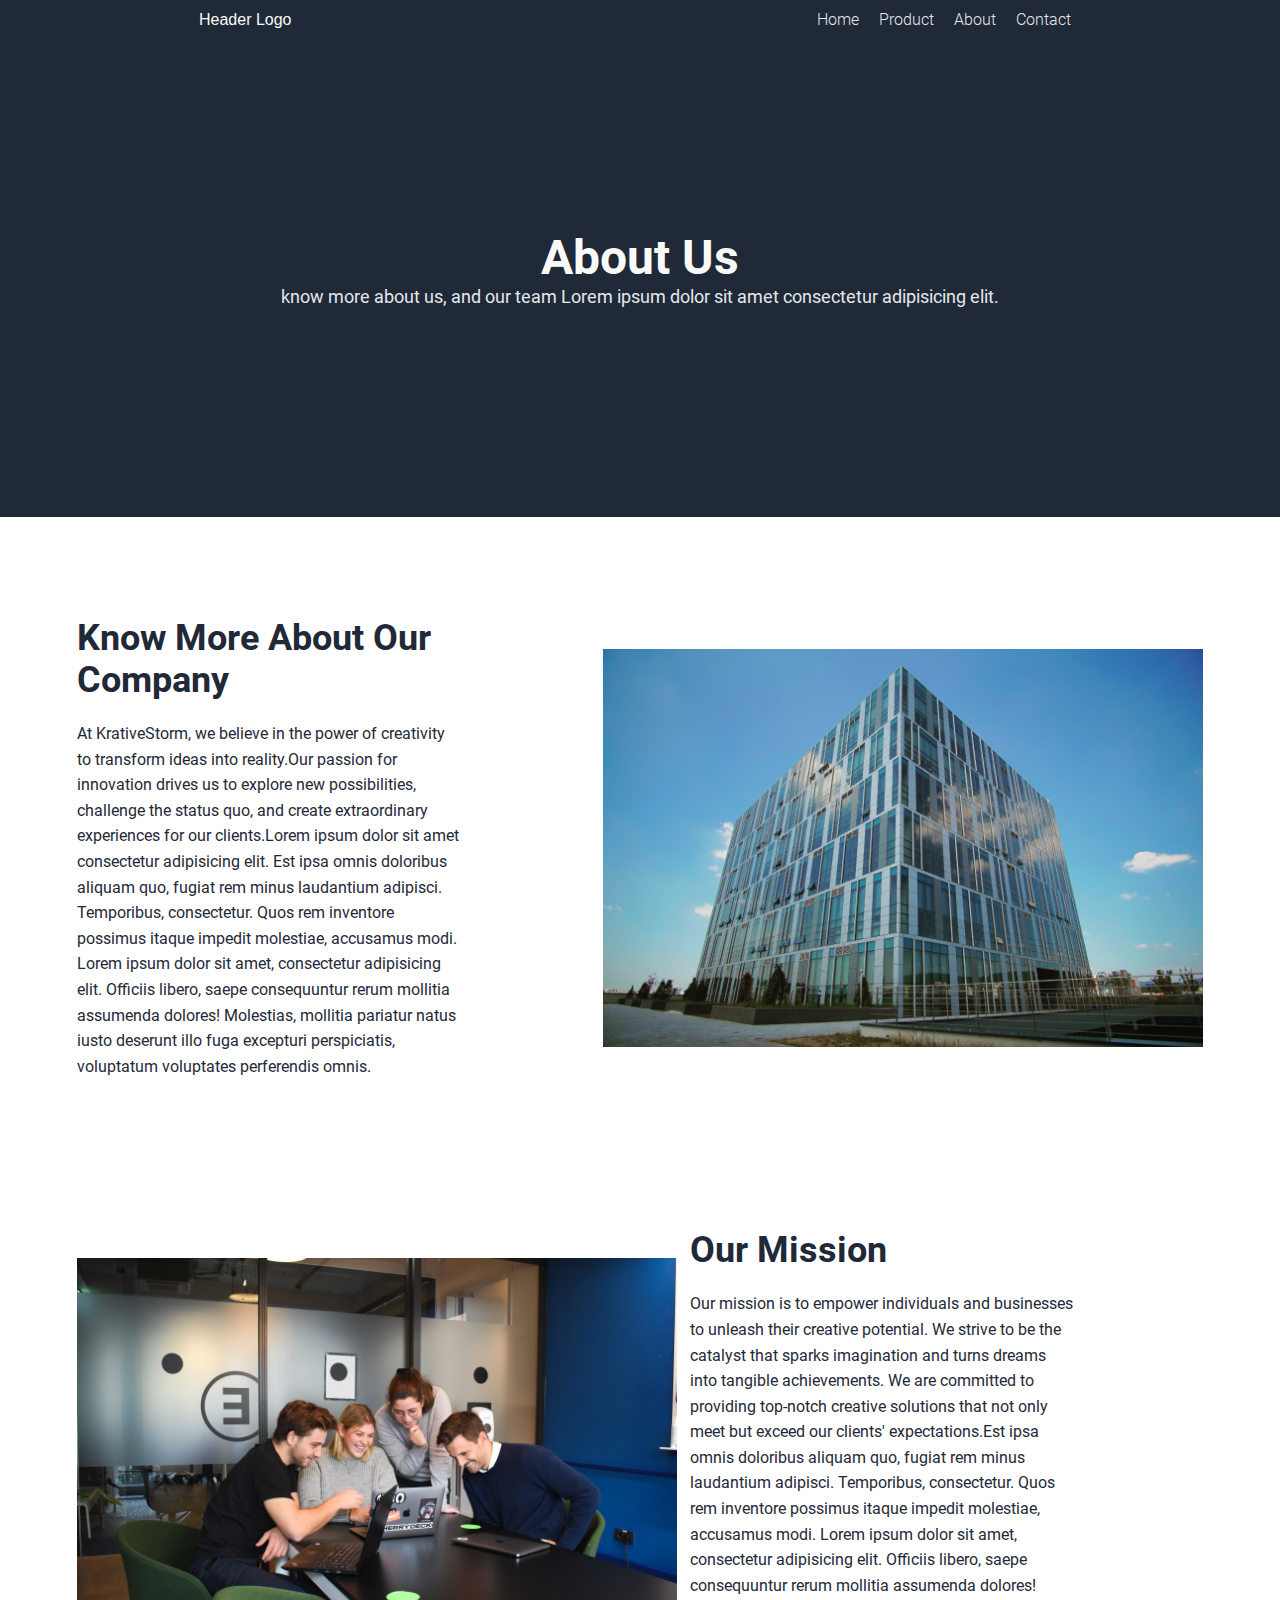
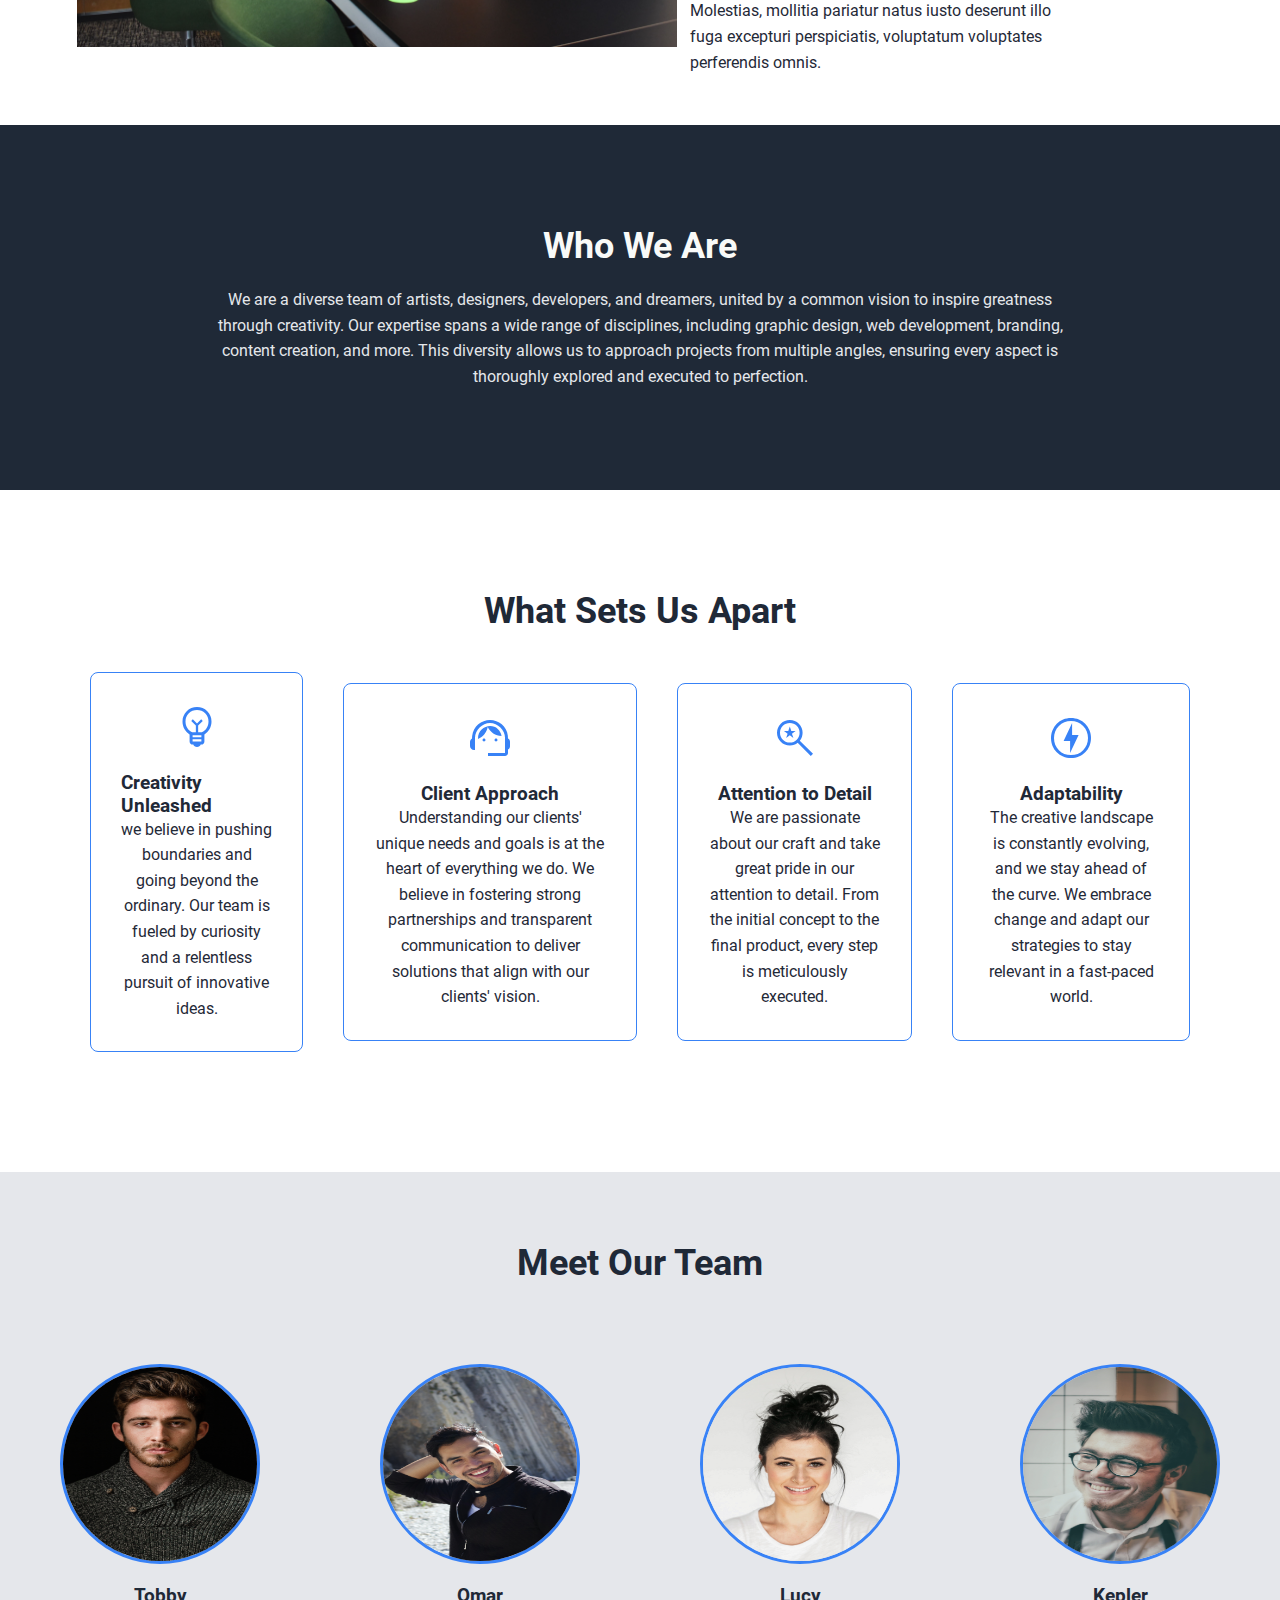
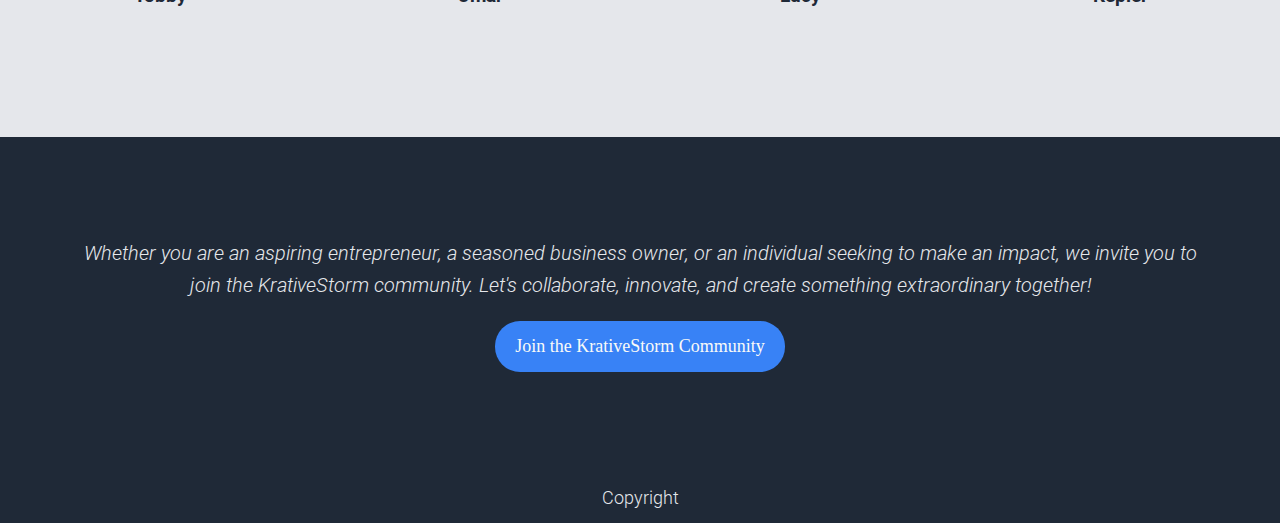
==== Pages/About/about.html @ 08eea03d "change size from rem to px" ====
<!DOCTYPE html>
<html lang="en">
<head>
    <meta charset="UTF-8">
    <meta name="viewport" content="width=device-width, initial-scale=1.0">
    <title>About Us</title>
    <link rel="stylesheet" href="./style.css">
    <link rel="stylesheet" href="../Header and Footer/style.css">
</head>
<body>
    <header>
        <div class="wrapper">
            <nav>
                <div class="logo">Header Logo</div>
                <ul>
                    <li><a href="../../index.html">Home</a></li>
                    <li><a href="../Product/product.html">Product</a></li>
                    <li><a href="#">About</a></li>
                    <li><a href="../Contact/contact.html">Contact</a></li>
                </ul>
            </nav>
        <div class="heroo">
            <h1 class="hero__heading">About Us</h1>
            <p class="hero__paragraph">know more about us, and our team Lorem ipsum dolor sit amet consectetur adipisicing elit.</p>
        </div>
    </header>
    <main>
        <section class="about">
            <div class="about__content">
            <h2 class="about__heading">Know More About Our Company</h2>
            <p class="about__paragraph">At KrativeStorm, we believe in the power of creativity to transform ideas into reality.Our passion for innovation drives us to explore new possibilities, challenge the status quo, and create extraordinary experiences for our clients.Lorem ipsum dolor sit amet consectetur adipisicing elit. Est ipsa omnis doloribus aliquam quo, fugiat rem minus laudantium adipisci. Temporibus, consectetur. Quos rem inventore possimus itaque impedit molestiae, accusamus modi. Lorem ipsum dolor sit amet, consectetur adipisicing elit. Officiis libero, saepe consequuntur rerum mollitia assumenda dolores! Molestias, mollitia pariatur natus iusto deserunt illo fuga excepturi perspiciatis, voluptatum voluptates perferendis omnis.</p>
            </div>
            <img class="about__image" src="./images/hohyeong-lee-e0uCDHd19U4-unsplash 1.png" alt="about KrativeStorm">
        </section>
        <section class="mission">
            <img class="mission__image" src="./images/cherrydeck-rMILC1PIwM0-unsplash (1).jpg" alt="KrativeStorm mission">
            <div class="about__content">
             <h2 class="about__heading">Our Mission</h2>
             <p class="about__paragraph">Our mission is to empower individuals and businesses to unleash their creative potential. We strive to be the catalyst that sparks imagination and turns dreams into tangible achievements. We are committed to providing top-notch creative solutions that not only meet but exceed our clients' expectations.Est ipsa omnis doloribus aliquam quo, fugiat rem minus laudantium adipisci. Temporibus, consectetur. Quos rem inventore possimus itaque impedit molestiae, accusamus modi. Lorem ipsum dolor sit amet, consectetur adipisicing elit. Officiis libero, saepe consequuntur rerum mollitia assumenda dolores! Molestias, mollitia pariatur natus iusto deserunt illo fuga excepturi perspiciatis, voluptatum voluptates perferendis omnis.</p>
            </div>
        </section>
        <section class="who-we-are">
            <h2 class="about__heading who-we-are__heading">Who We Are</h2>
            <p class="about__paragraph who-we-are__paragraph">We are a diverse team of artists, designers, developers, and dreamers, united by a common vision to inspire greatness through creativity. Our expertise spans a wide range of disciplines, including graphic design, web development, branding, content creation, and more. This diversity allows us to approach projects from multiple angles, ensuring every aspect is thoroughly explored and executed to perfection.</p>
        </section>
        <section class="apart">
            <h2 class="about__heading">What Sets Us Apart</h2>
            <div class="apart__content">
            <div class="apart__square">
                <img class="apart__icon" src="./images/emoji_objects_FILL0_wght400_GRAD0_opsz48 1.svg" alt="Creativity">
                <h4 class="about_subheading">Creativity Unleashed</h4>
                <p class="apart__paragraph">we believe in pushing boundaries and going beyond the ordinary. Our team is fueled by curiosity and a relentless pursuit of innovative ideas.</p>
            </div>
            <div class="apart__square">
                <img class="apart__icon" src="./images/support_agent_FILL0_wght400_GRAD0_opsz48 1.svg" alt="Client-Centric">
                <h4 class="about_subheading">Client Approach</h4>
                <p class="apart__paragraph">Understanding our clients' unique needs and goals is at the heart of everything we do. We believe in fostering strong partnerships and transparent communication to deliver solutions that align with our clients' vision.</p>
            </div>
            <div class="apart__square">
                <img class="apart__icon" src="./images/saved_search_FILL0_wght400_GRAD0_opsz48 1.svg" alt="Attention to Detail">
                <h4 class="about_subheading">Attention to Detail</h4>
                <p class="apart__paragraph">We are passionate about our craft and take great pride in our attention to detail. From the initial concept to the final product, every step is meticulously executed.</p>
            </div>
            <div class="apart__square">
                <img class="apart__icon" src="./images/charger_FILL0_wght400_GRAD0_opsz48 1.svg" alt="Adaptability">
                <h4 class="about_subheading">Adaptability</h4>
                <p class="apart__paragraph">The creative landscape is constantly evolving, and we stay ahead of the curve. We embrace change and adapt our strategies to stay relevant in a fast-paced world.</p>
            </div>
        </div>
        </section>
        <section class="team">
            <h2 class="about__heading">Meet Our Team</h2>
            <div class="team__members">
                <div class="team__content">
                    <img class="team-image" src="./images/albert-dera-ILip77SbmOE-unsplash 1.png" alt="">
                    <h4 class="about_subheading">Tobby</h4>
                </div>
                <div class="team__content">
                    <img class="team-image" src="./images/andrea-rico-8GfQiuphIq0-unsplash 1.png" alt="">
                    <h4 class="about_subheading">Omar</h4>
                </div>
                <div class="team__content">
                    <img class="team-image" src="./images/jake-nackos-IF9TK5Uy-KI-unsplash (1) 1.png" alt="">
                    <h4 class="about_subheading">Lucy</h4>
                </div>
                <div class="team__content">
                    <img class="team-image" src="./images/petr-sevcovic-auCjz0gucr0-unsplash 1.png" alt="">
                    <h4 class="about_subheading">Kepler</h4>
                </div>
            </div>
        </section>
        <section class="join-us">
            <p class="jon-us__paragraph">Whether you are an aspiring entrepreneur, a seasoned business owner, or an individual seeking to make an impact, we invite you to join the KrativeStorm community. Let's collaborate, innovate, and create something extraordinary together!</p>
            <a href="#" class="about-btn">Join the KrativeStorm Community</a>
        </section>
    </main>
    <footer>
        Copyright
    </footer>
</body>
</html>
---- Pages/About/style.css ----
/* * 
colors 

- hero and footer dark background :
 hero #1f2937;

-white-color: #f9faf8;
-secondry-white-color: #e5e7eb
-logo-text: #f9faf8;

- button color: #3882f6;;

- primary-color: #1f2937;
- dark--grey: #e5e7eb;
- very-dark grey: #1f2937;

fonts: 
h1:48 extra-bold;
h2:36 extra-bold;
p: 28
qoute: 36 light itlaic
header logo: 24px

* */
@font-face {
	font-family: 'roboto-bold';
	src: url(../../Fonts/Roboto-Bold.ttf) format('truetype');
}
@font-face {
	font-family: 'roboto';
	src: url(../../Fonts/Roboto-Regular.ttf) format('truetype');
}
@font-face {
	font-family: 'roboto-italic';
	src: url(../../Fonts/Roboto-LightItalic.ttf) format('truetype');
}
:root {
	--hero: #1f2937;
	--white-color: #f9faf8;
	--secondry-white-color: #e5e7eb;
	--logo-text: #f9faf8;

	--button-color: #3882f6;
	--primary-color: #1f2937;
	--dark-grey: #e5e7eb;
	--very-dark-grey: #1f2937;
}
* {
	margin: 0;
	padding: 0;
}
*,
*::after,
*::before {
	box-sizing: inherit;
}
html {
	box-sizing: border-box;
}
/*About us hero styles*/
.heroo {
	display: flex;
	flex-direction: column;
	align-items: center;
	padding: 200px 70px;
	background-color: var(--hero);
}
.heroo .hero__heading {
	font-size: 48px;
	color: var(--white-color);
	font-family: 'roboto-bold', sans-serif;
}
.heroo .hero__paragraph {
	font-size: 18px;
	color: var(--secondry-white-color);
	font-family: 'roboto', sans-serif;
}
/*About company styles*/
.about,
.mission {
	padding: 100px 70px 50px;
	display: flex;
	justify-content: space-around;
	align-items: center;
}
.about__content {
	flex: 0 0 45%;
}
.about__heading {
	font-size: 36px;
	font-family: 'roboto-bold', sans-serif;
	color: var(--primary-color);
	margin-bottom: 20px;
}
.about_subheading {
	font-size: 19px;
	font-family: 'roboto-bold', sans-serif;
	color: var(--primary-color);
	margin-bottom: 2opx;
}
.about__paragraph {
	font-size: 16px;
	width: 75%;
	line-height: 1.6;
	color: var(--very-dark-grey);
	font-family: 'roboto', sans-serif;
}
.about__image,
.mission__image {
	flex: 0 0 30%;
	width: 600px;
}
/* who-we-are styles*/
.who-we-are,
.join-us {
	padding: 100px 70px;
	display: flex;
	flex-direction: column;
	justify-content: center;
	align-items: center;
	background-color: var(--hero);
}
.who-we-are__heading {
	color: var(--white-color);
}
.who-we-are__paragraph {
	color: var(--dark-grey);
	text-align: center;
}
/*apart*/
.apart {
	padding: 100px 70px;
	display: flex;
	flex-direction: column;
	justify-content: center;
	align-items: center;
}
.apart__content {
	display: flex;
	align-items: center;
	justify-content: space-around;
}
.apart__square {
	display: flex;
	flex-direction: column;
	justify-content: center;
	align-items: center;
	border: 1px solid var(--button-color);
	border-radius: 8px;
	margin: 20px;
	padding: 30px;
}
.apart__paragraph {
	font-size: 16px;
	line-height: 1.6;
	color: var(--very-dark-grey);
	font-family: 'roboto', sans-serif;
	text-align: center;
}
.apart__icon {
	margin-bottom: 20px;
}
/*team styles*/
.team {
	padding: 70px 50px;
	display: flex;
	flex-direction: column;
	justify-content: center;
	align-items: center;
	background-color: var(--dark-grey);
}
.team__members {
	display: flex;
	justify-content: space-around;
}
.team__content {
	display: flex;
	flex-direction: column;
	justify-content: center;
	align-items: center;
	padding: 30px;
	margin: 30px;
}
.team-image {
	height: 200px;
	width: 200px;
	border-radius: 50%;
	margin-bottom: 20px;
	border: 3px solid var(--button-color);
}
.jon-us__paragraph {
	font-size: 20px;
	line-height: 1.6;
	color: var(--dark-grey);
	font-family: 'roboto-italic', sans-serif;
	text-align: center;
}
.about-btn {
	text-decoration: none;
	padding: 15px 20px;
	border-radius: 25px;
	background-color: var(--button-color);
	color: var(--white-color);
	font-size: 18px;
	margin-top: 20px;
	transition: all 0.1s;
}
.about-btn:hover {
	transform: scale(1.1);
}
.about-btn:active {
	transform: scale(1);
}
---- Pages/Header and Footer/style.css ----
@font-face {
    font-family: "Roboto Black";
    src: url(/Fonts/Roboto-Black.ttf) format("truetype");
}
@font-face {
    font-family: "Roboto Light";
    src: url(/Fonts/Roboto-Light.ttf) format("truetype");
}
@font-face {
    font-family: "Roboto Medium";
    src: url(/Fonts/Roboto-Medium.ttf) format("truetype");
}
body {
    margin: 0 auto;
}
header, footer {
    background-color: #1F2937;
    margin: 0 auto;
}
header {
    padding: 10px;
}
.wrapper {
    margin: 0 15%;
}
header nav {
    display: flex;
    justify-content: space-between;
    align-items: center;
}
.logo {
    color: #F9FAF8;
    font-family: "Roboto Bold", sans-serif;
}
header nav ul {
    display: flex;
    list-style-type: none;
    margin: 0;
}
header nav ul li {
    margin: 0 10px;
}
header nav ul li a {
    color: #E5E7EB;
    font-family: "Roboto Light", sans-serif;
    text-decoration: none;
}
div.hero {
    display: flex;
    margin: 75px 0;
    gap: 20px;
}
.hero-child {
    width: 50%;
}
.hero-child h1 {
    color: #F9FAF8;
    font-size: 48px;
    font-family: "Roboto Black", sans-serif;
    margin: 0;
}
.hero-child .hero-child-subtext {
    color: #E5E7EB;
    font-family: "Roboto Light", sans-serif;
    font-size: 18px;
}
.hero-child.hero-right {
    color: #E5E7EB;
    position: relative;
    font-family:"Roboto Light", sans-serif;
    text-align: center;
    background: #666;
}
.hero-image {
    width: 100%;
    height: auto;
}
.hero-image::before {
    content: "";
    position: absolute;
    top: 0;
    left: 0;
    width: 100%;
    height: 100%;
    text-align: center;
    z-index: -1;
}
.main-button {
    background-color: #3882F6;
    color: #F9FAF8;
    font-family: "Roboto Medium", sans-serif;
    padding: 5px 20px;
    border-radius: 5px;
    border: none;
}
footer {
    color: #E5E7EB;
    font-family: "Roboto Light";
    font-size: 18px;
    text-align: center;
    padding: 15px;
}

/*----- MEDIA QUERIES -----*/

@media only screen and (max-width: 680px) {
    .wrapper {
        margin: 10px;
    }
    div.hero {
        flex-direction: column;
    }
    .hero-child {
        width: 100%;
    }
}
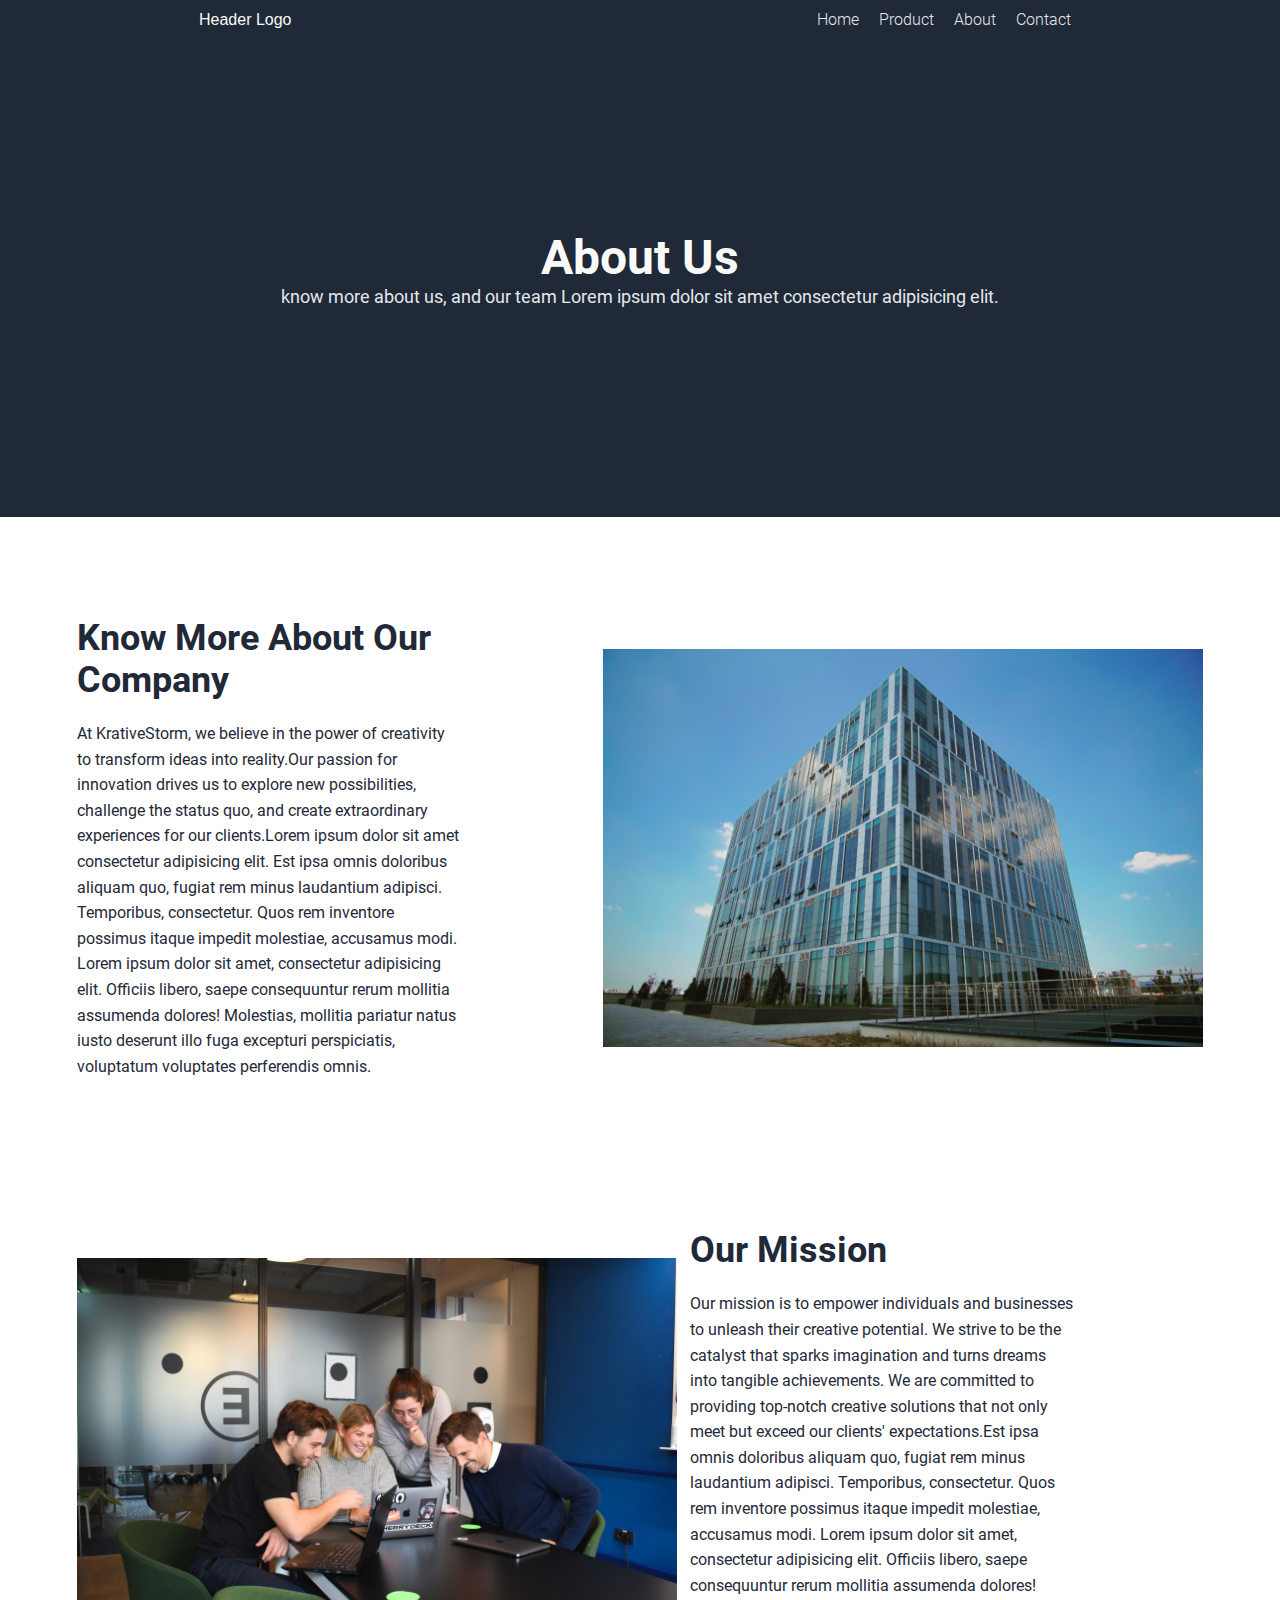
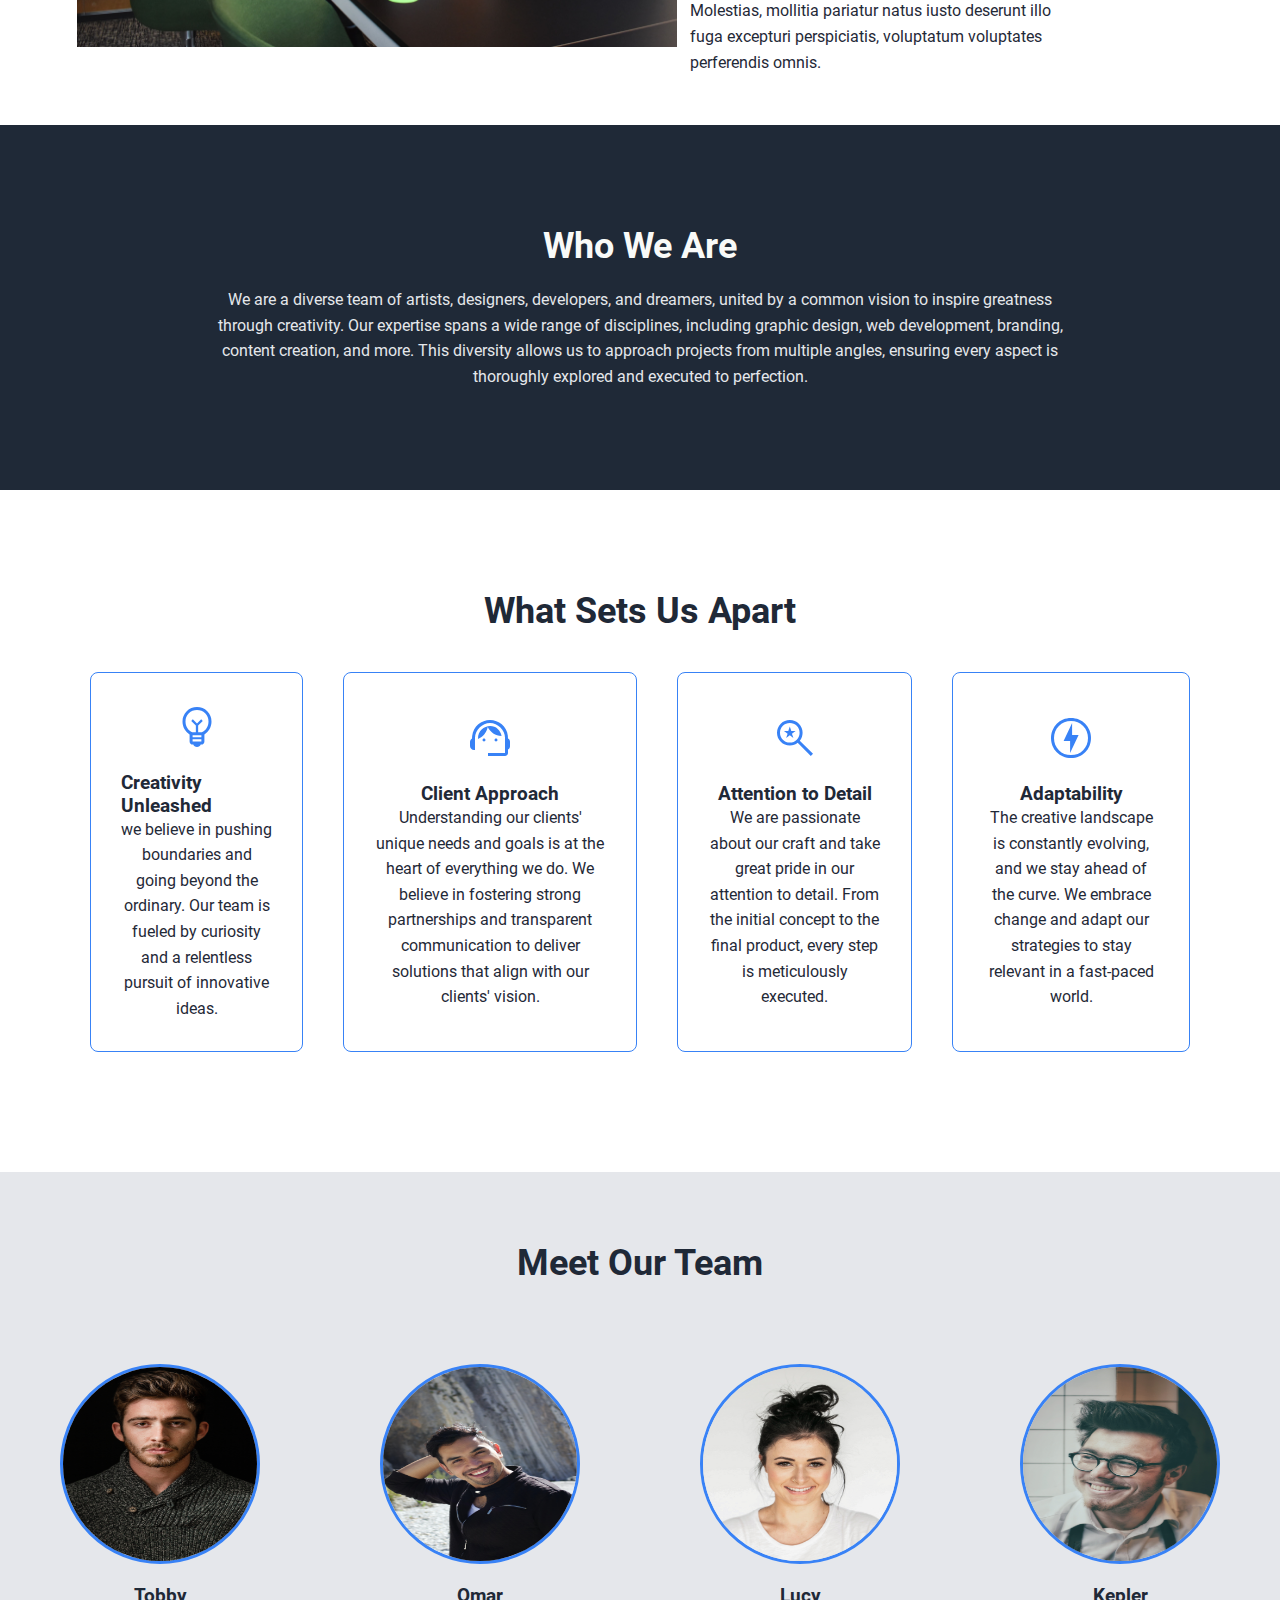
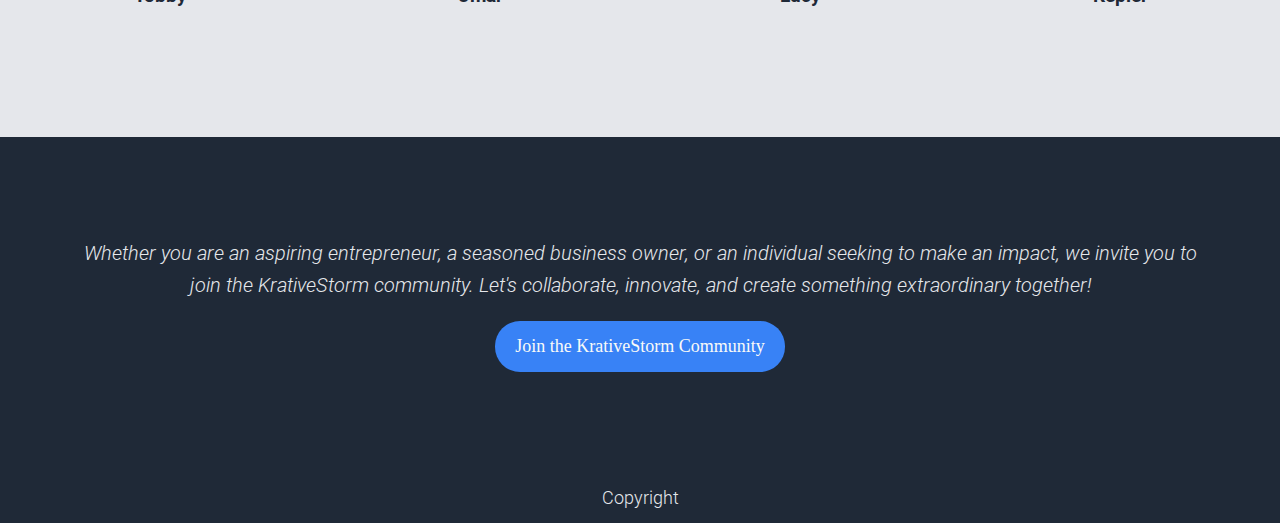
==== commit 7fd14c94: "About and Product pages updated for responsive design" ====
--- a/Pages/About/about.html
+++ b/Pages/About/about.html
@@ -23,6 +23,7 @@
             <h1 class="hero__heading">About Us</h1>
             <p class="hero__paragraph">know more about us, and our team Lorem ipsum dolor sit amet consectetur adipisicing elit.</p>
         </div>
+        </div>
     </header>
     <main>
         <section class="about">
@@ -32,6 +33,8 @@
             </div>
             <img class="about__image" src="./images/hohyeong-lee-e0uCDHd19U4-unsplash 1.png" alt="about KrativeStorm">
         </section>
+        
+        
         <section class="mission">
             <img class="mission__image" src="./images/cherrydeck-rMILC1PIwM0-unsplash (1).jpg" alt="KrativeStorm mission">
             <div class="about__content">
--- a/Pages/About/style.css
+++ b/Pages/About/style.css
@@ -137,7 +137,7 @@
 }
 .apart__content {
 	display: flex;
-	align-items: center;
+	align-items: stretch;
 	justify-content: space-around;
 }
 .apart__square {
@@ -211,3 +211,39 @@
 .about-btn:active {
 	transform: scale(1);
 }
+
+@media only screen and (max-width: 1000px) {
+    .heroo {
+        padding: 50px 30px;
+    }
+    .about, .mission, .apart__content {
+        flex-direction: column;
+        justify-content: center;
+    }
+    .about, .mission {
+        align-items: flex-start;
+        padding: 30px 20px;
+    }
+    .mission .about__heading {
+        margin-top: 20px;
+    }
+    .about__paragraph {
+        margin: 10px 0;
+        width: 100%;
+    }
+    .about__image, .mission__image {
+        max-width: 100%;
+    }
+    .apart__content {
+        flex-direction: row;
+        flex-wrap: wrap;
+        align-items: stretch;
+    }
+    .apart__square {
+        width: 40%;
+        min-width: 250px;
+    }
+    .team__members {
+        flex-wrap: wrap;
+    }
+}
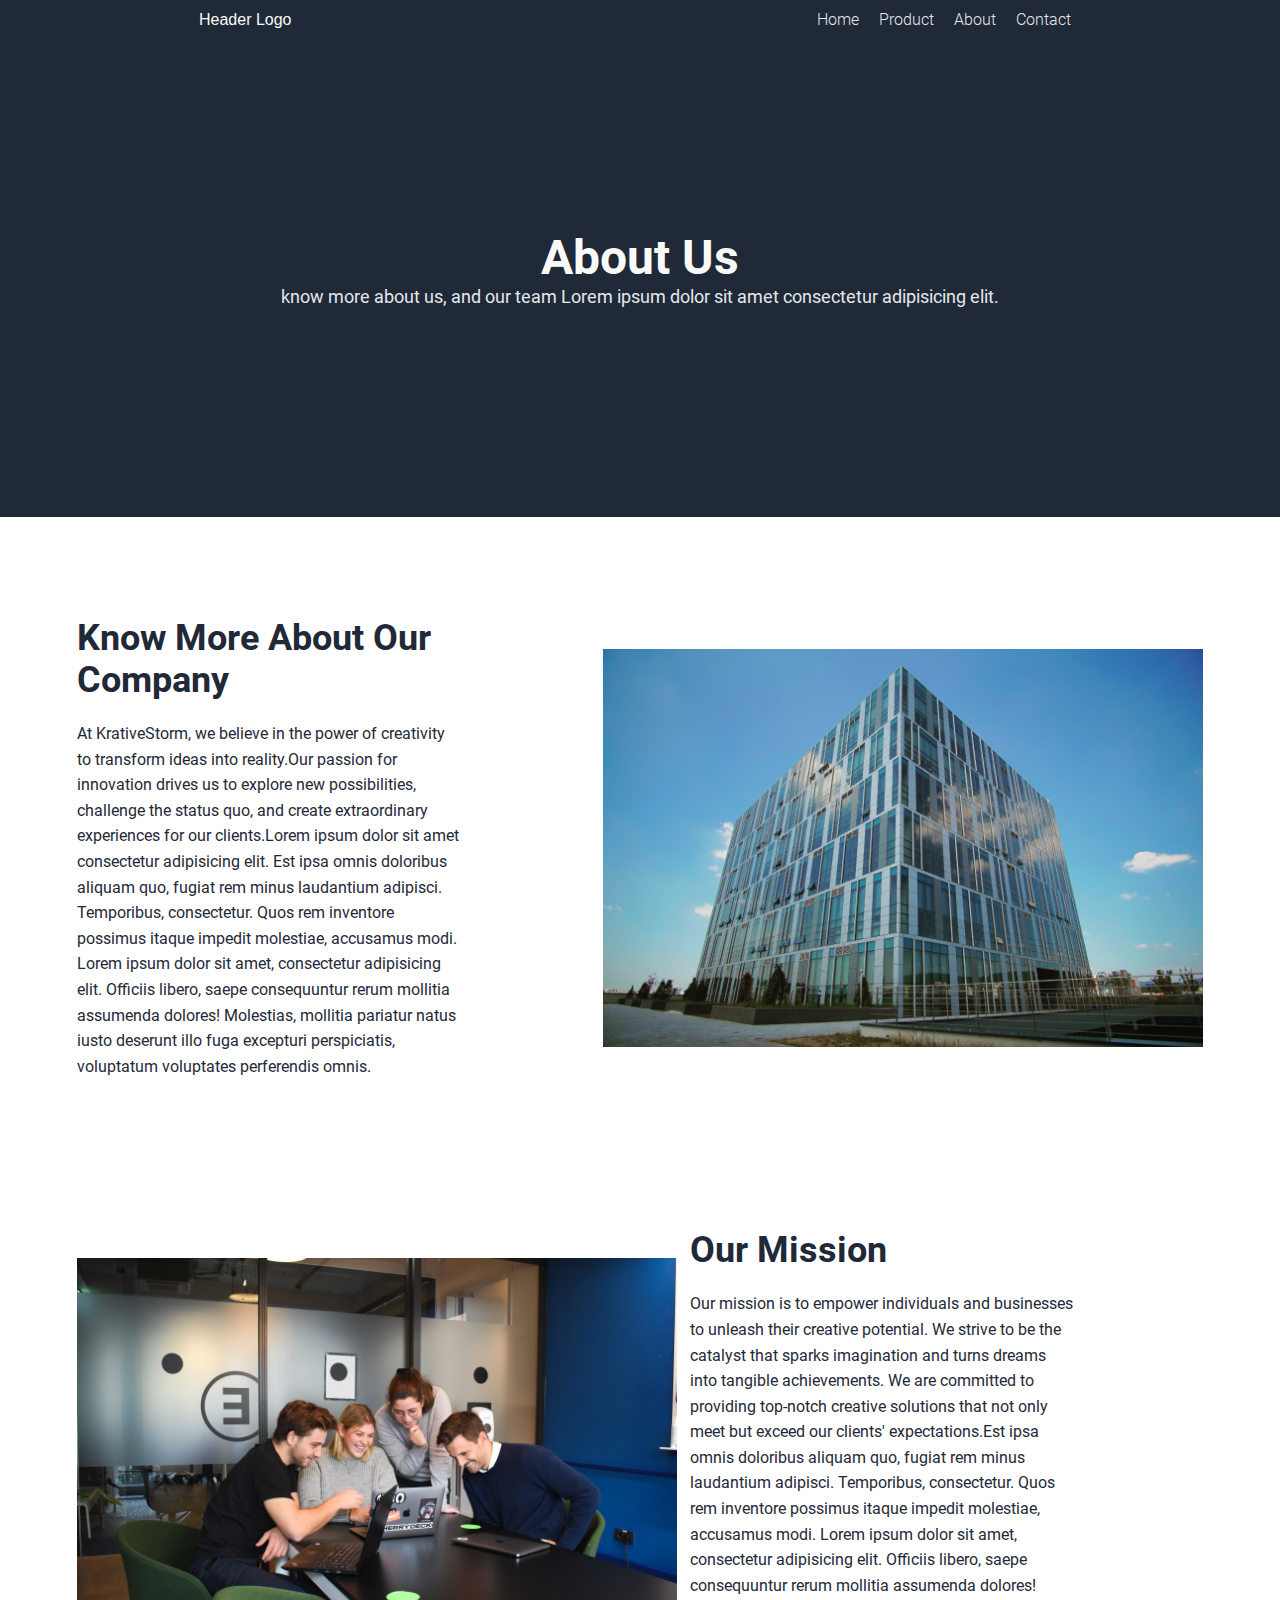
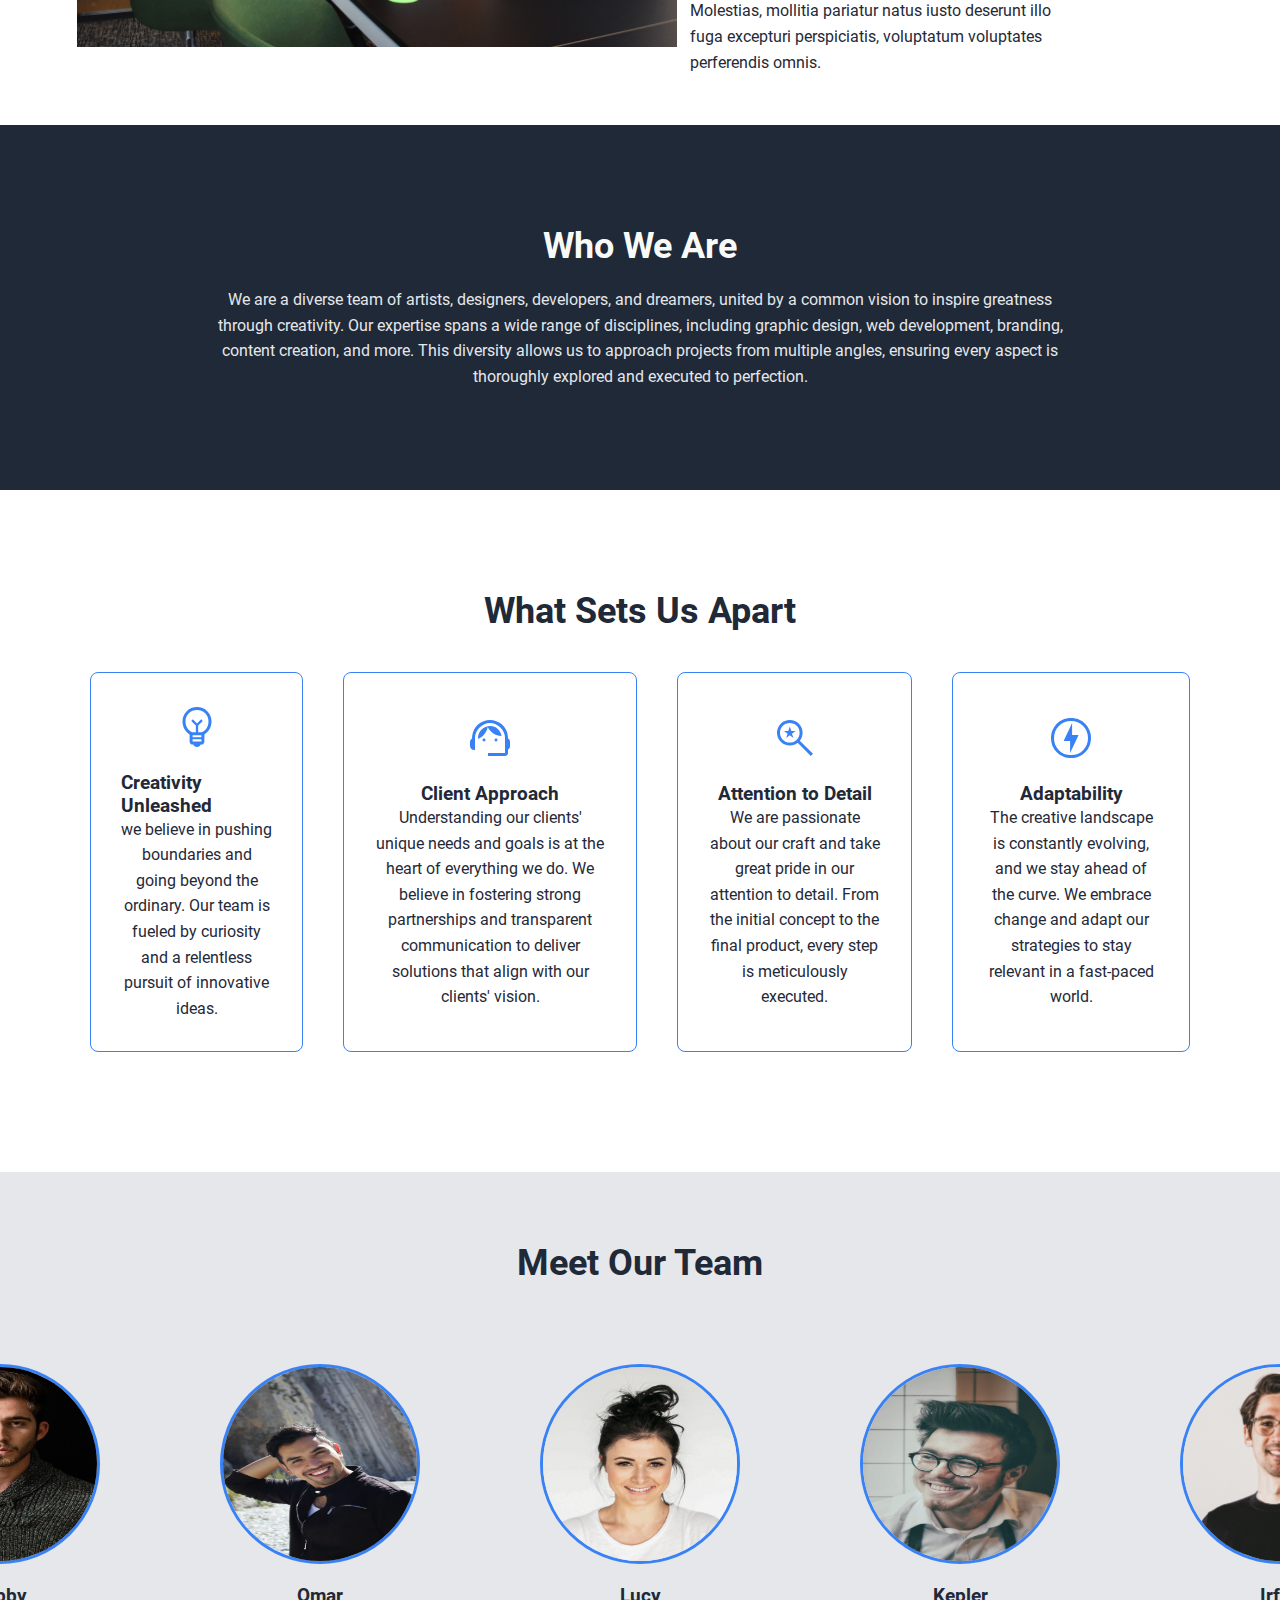
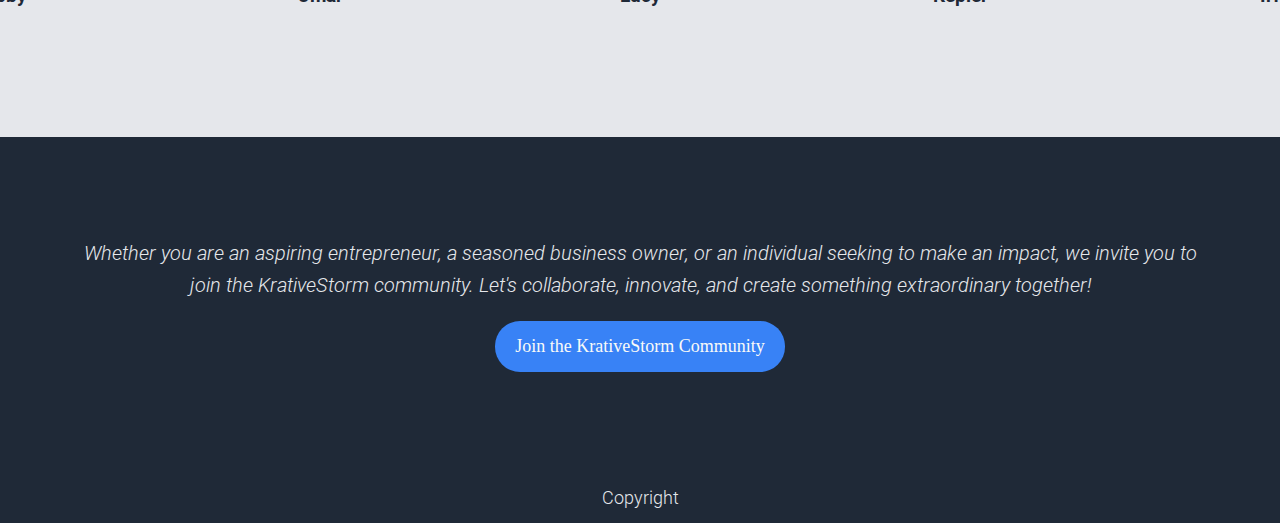
==== commit 3bb95875: "add irfan to the team section" ====
--- a/Pages/About/about.html
+++ b/Pages/About/about.html
@@ -5,7 +5,7 @@
     <meta name="viewport" content="width=device-width, initial-scale=1.0">
     <title>About Us</title>
     <link rel="stylesheet" href="./style.css">
-    <link rel="stylesheet" href="../Header and Footer/style.css">
+    <link rel="stylesheet" href="../../headerFooterStyles.css">
 </head>
 <body>
     <header>
@@ -90,6 +90,10 @@
                     <img class="team-image" src="./images/petr-sevcovic-auCjz0gucr0-unsplash 1.png" alt="">
                     <h4 class="about_subheading">Kepler</h4>
                 </div>
+                <div class="team__content">
+                    <img class="team-image" src="./images/alexander-hipp-iEEBWgY_6lA-unsplash.jpg" alt="">
+                    <h4 class="about_subheading">Irfan</h4>
+                </div>
             </div>
         </section>
         <section class="join-us">
--- a/headerFooterStyles.css
+++ b/headerFooterStyles.css
@@ -0,0 +1,116 @@
+@font-face {
+    font-family: "Roboto Black";
+    src: url(/Fonts/Roboto-Black.ttf) format("truetype");
+}
+@font-face {
+    font-family: "Roboto Light";
+    src: url(/Fonts/Roboto-Light.ttf) format("truetype");
+}
+@font-face {
+    font-family: "Roboto Medium";
+    src: url(/Fonts/Roboto-Medium.ttf) format("truetype");
+}
+body {
+    margin: 0 auto;
+}
+header, footer {
+    background-color: #1F2937;
+    margin: 0 auto;
+}
+header {
+    padding: 10px;
+}
+.wrapper {
+    margin: 0 15%;
+}
+header nav {
+    display: flex;
+    justify-content: space-between;
+    align-items: center;
+}
+.logo {
+    color: #F9FAF8;
+    font-family: "Roboto Bold", sans-serif;
+}
+header nav ul {
+    display: flex;
+    list-style-type: none;
+    margin: 0;
+}
+header nav ul li {
+    margin: 0 10px;
+}
+header nav ul li a {
+    color: #E5E7EB;
+    font-family: "Roboto Light", sans-serif;
+    text-decoration: none;
+}
+div.hero {
+    display: flex;
+    margin: 75px 0;
+    gap: 20px;
+}
+.hero-child {
+    width: 50%;
+}
+.hero-child h1 {
+    color: #F9FAF8;
+    font-size: 48px;
+    font-family: "Roboto Black", sans-serif;
+    margin: 0;
+}
+.hero-child .hero-child-subtext {
+    color: #E5E7EB;
+    font-family: "Roboto Light", sans-serif;
+    font-size: 18px;
+}
+.hero-child.hero-right {
+    color: #E5E7EB;
+    position: relative;
+    font-family:"Roboto Light", sans-serif;
+    text-align: center;
+    background: #666;
+}
+.hero-image {
+    width: 100%;
+    height: auto;
+}
+.hero-image::before {
+    content: "";
+    position: absolute;
+    top: 0;
+    left: 0;
+    width: 100%;
+    height: 100%;
+    text-align: center;
+    z-index: -1;
+}
+.main-button {
+    background-color: #3882F6;
+    color: #F9FAF8;
+    font-family: "Roboto Medium", sans-serif;
+    padding: 5px 20px;
+    border-radius: 5px;
+    border: none;
+}
+footer {
+    color: #E5E7EB;
+    font-family: "Roboto Light";
+    font-size: 18px;
+    text-align: center;
+    padding: 15px;
+}
+
+/*----- MEDIA QUERIES -----*/
+
+@media only screen and (max-width: 680px) {
+    .wrapper {
+        margin: 10px;
+    }
+    div.hero {
+        flex-direction: column;
+    }
+    .hero-child {
+        width: 100%;
+    }
+}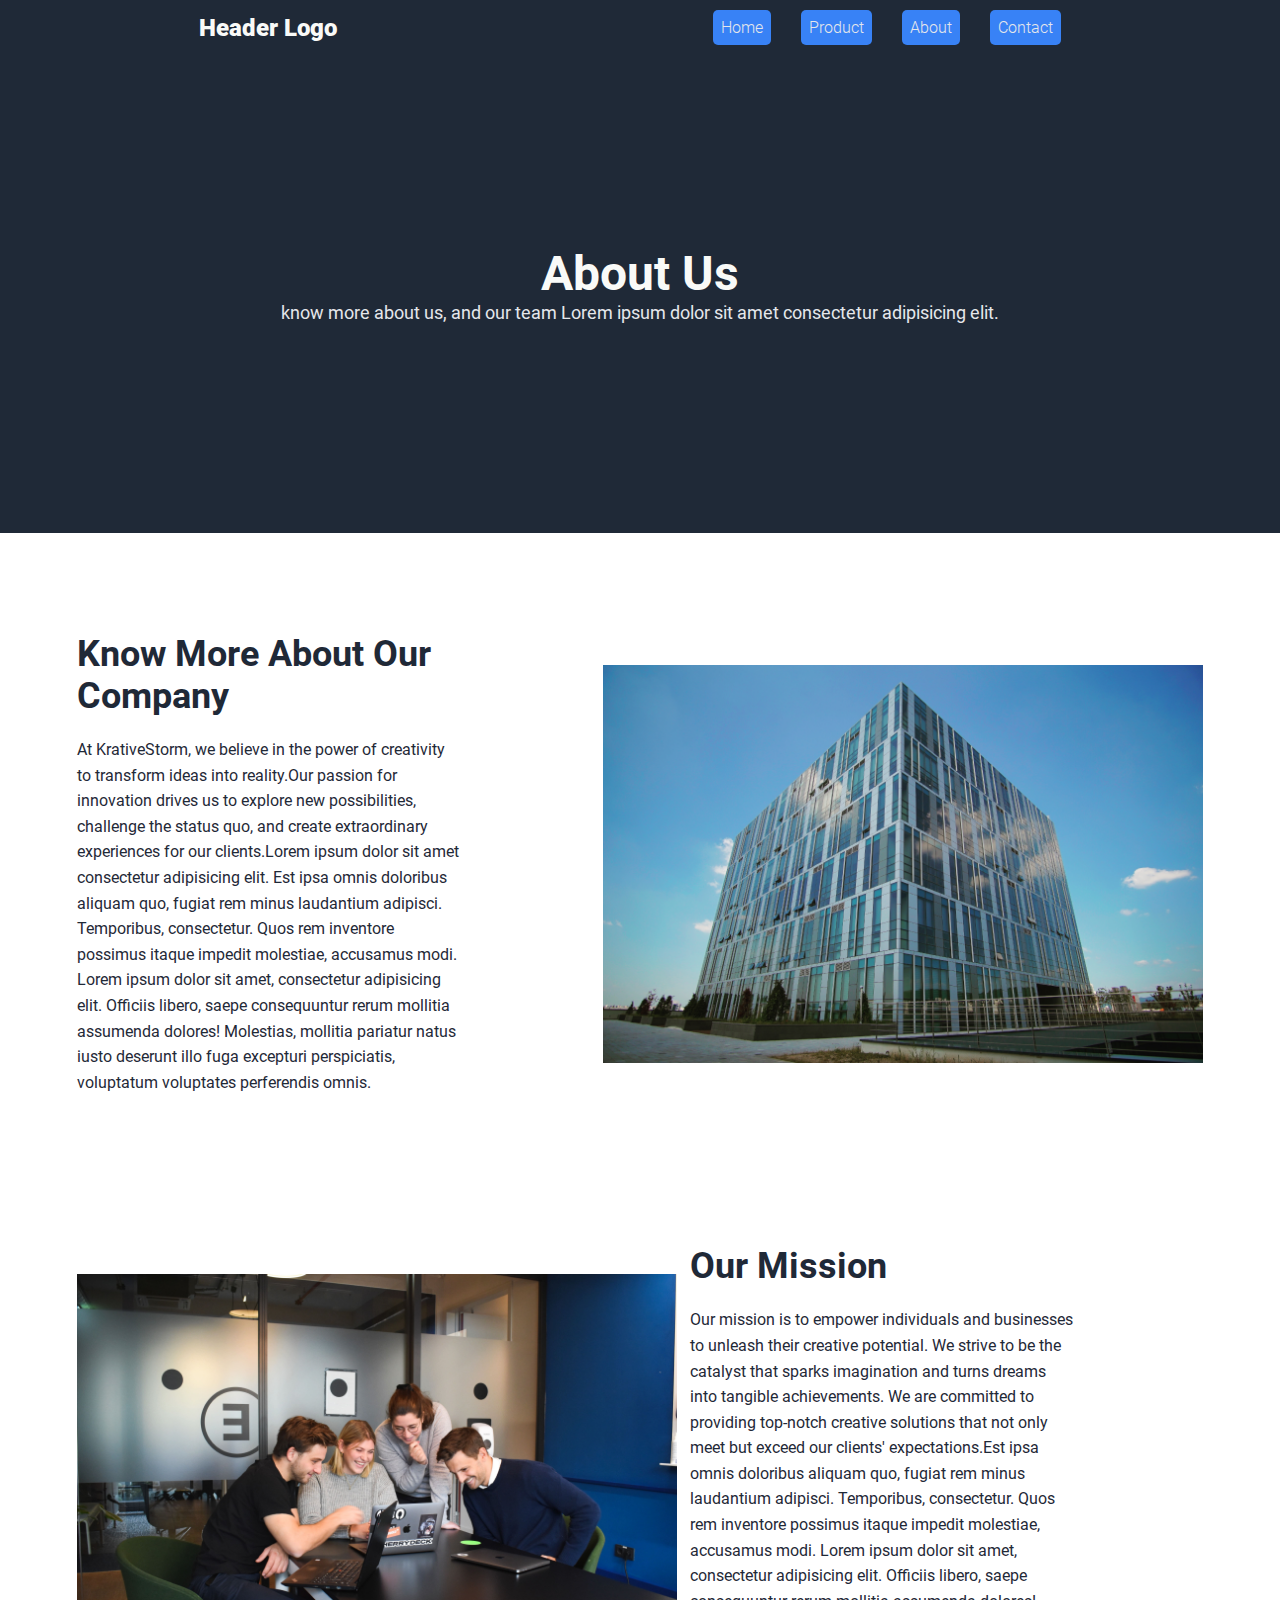
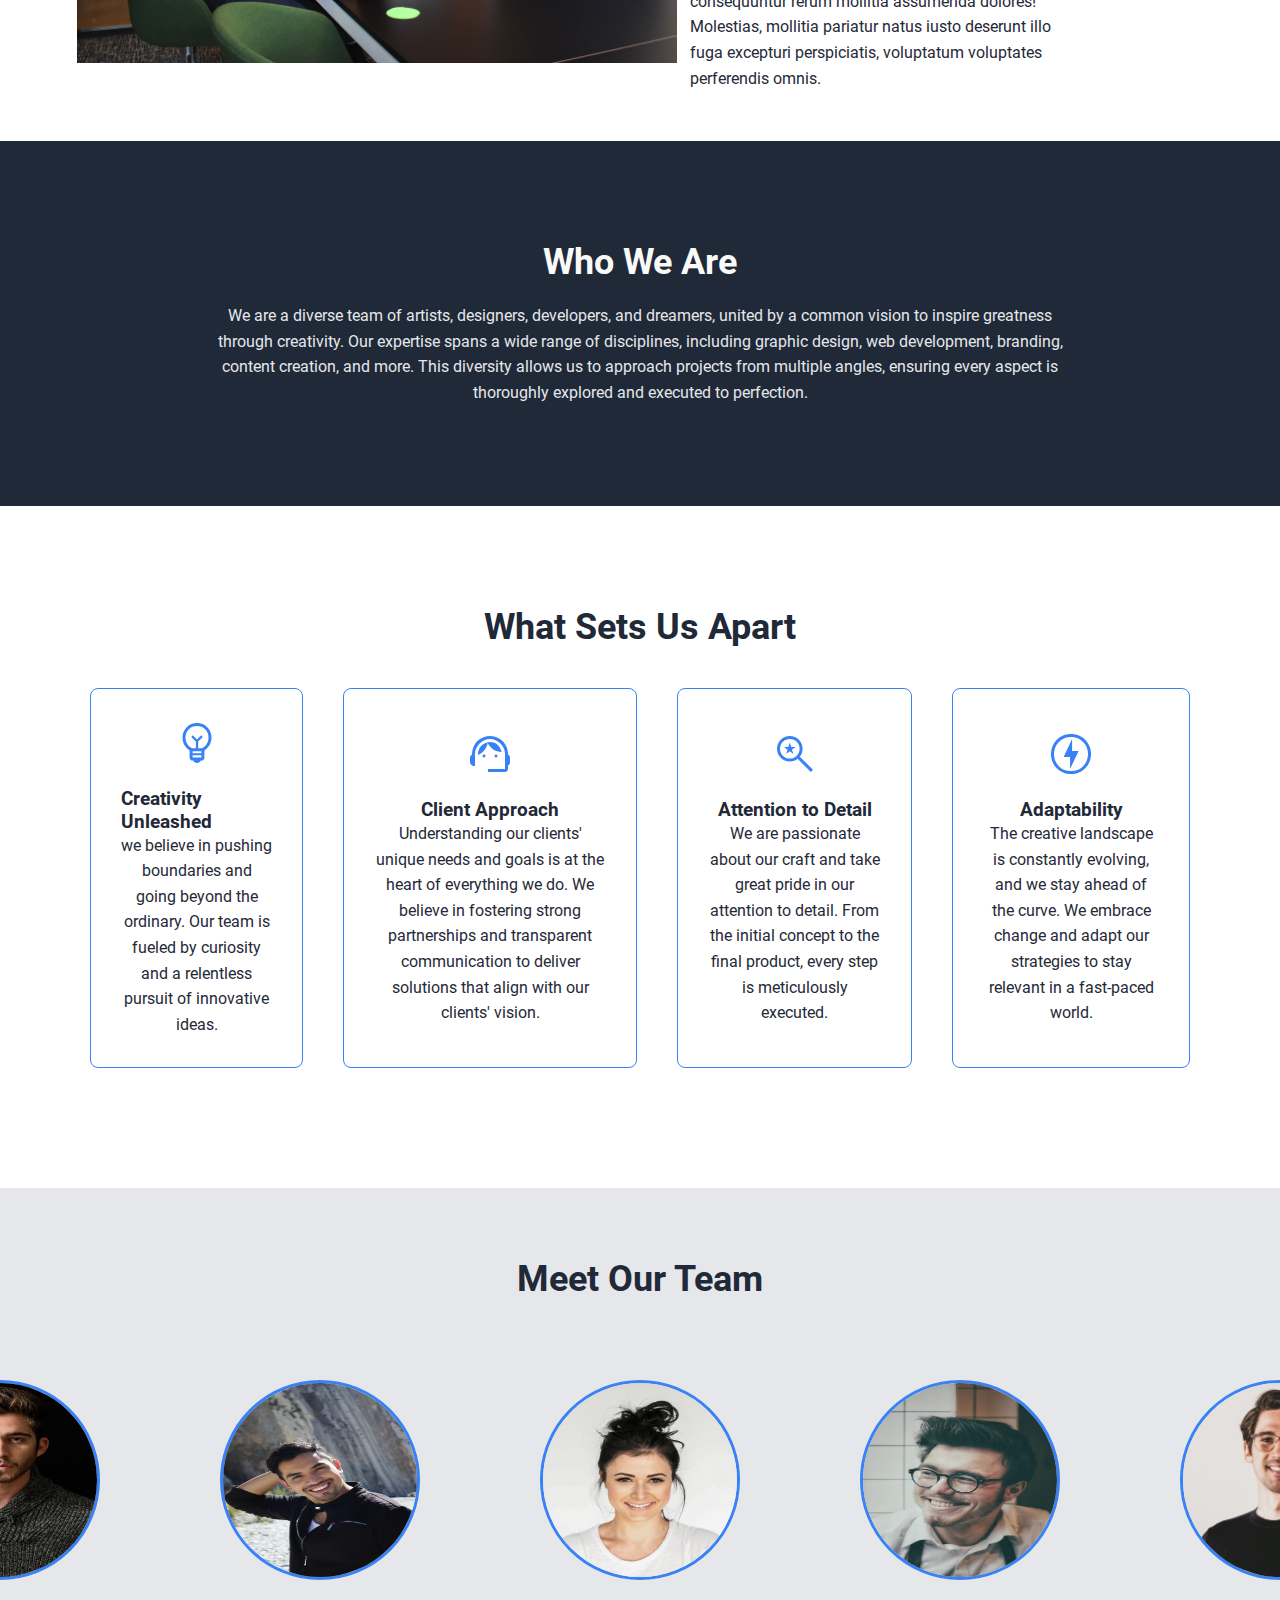
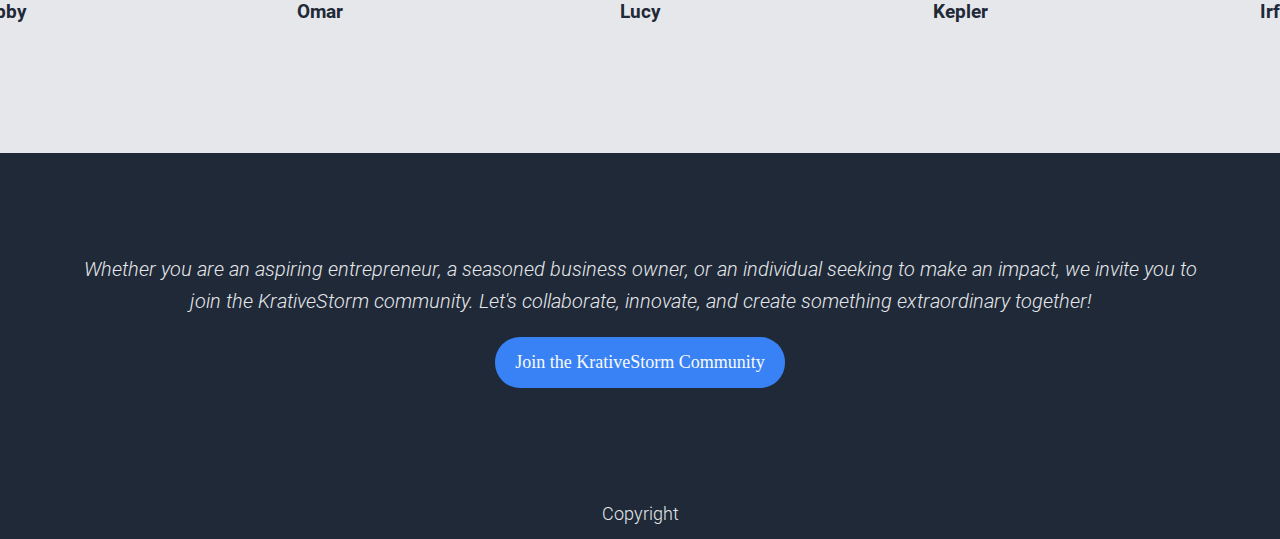
==== commit 463f4cf8: "new changes" ====
--- a/Pages/About/about.html
+++ b/Pages/About/about.html
@@ -10,12 +10,12 @@
 <body>
     <header>
         <div class="wrapper">
-            <nav>
+            <nav class="about-nav">
                 <div class="logo">Header Logo</div>
                 <ul>
                     <li><a href="../../index.html">Home</a></li>
                     <li><a href="../Product/product.html">Product</a></li>
-                    <li><a href="#">About</a></li>
+                    <li><a href="../About/about.html">About</a></li>
                     <li><a href="../Contact/contact.html">Contact</a></li>
                 </ul>
             </nav>
@@ -33,8 +33,8 @@
             </div>
             <img class="about__image" src="./images/hohyeong-lee-e0uCDHd19U4-unsplash 1.png" alt="about KrativeStorm">
         </section>
-        
-        
+
+
         <section class="mission">
             <img class="mission__image" src="./images/cherrydeck-rMILC1PIwM0-unsplash (1).jpg" alt="KrativeStorm mission">
             <div class="about__content">
@@ -98,11 +98,11 @@
         </section>
         <section class="join-us">
             <p class="jon-us__paragraph">Whether you are an aspiring entrepreneur, a seasoned business owner, or an individual seeking to make an impact, we invite you to join the KrativeStorm community. Let's collaborate, innovate, and create something extraordinary together!</p>
-            <a href="#" class="about-btn">Join the KrativeStorm Community</a>
+            <a href="../Contact/contact.html" class="about-btn">Join the KrativeStorm Community</a>
         </section>
     </main>
     <footer>
         Copyright
     </footer>
 </body>
-</html>+</html>
--- a/Pages/About/style.css
+++ b/Pages/About/style.css
@@ -1,5 +1,5 @@
-/* * 
-colors 
+/* *
+colors
 
 - hero and footer dark background :
  hero #1f2937;
@@ -14,7 +14,7 @@
 - dark--grey: #e5e7eb;
 - very-dark grey: #1f2937;
 
-fonts: 
+fonts:
 h1:48 extra-bold;
 h2:36 extra-bold;
 p: 28
@@ -57,6 +57,16 @@
 html {
 	box-sizing: border-box;
 }
+
+.about-nav > ul > li {
+	color: #e5e7eb;
+	padding: 8px;
+	border-radius: 5px;
+	background-color: #3882f6;
+	display: inline-block;
+	margin-right: 20px; /* Optional: space out the list items horizontally */
+  }
+
 /*About us hero styles*/
 .heroo {
 	display: flex;
--- a/headerFooterStyles.css
+++ b/headerFooterStyles.css
@@ -30,15 +30,22 @@
 }
 .logo {
     color: #F9FAF8;
-    font-family: "Roboto Bold", sans-serif;
+    font-family: "Roboto Black", sans-serif;
+    font-size: 24px;
 }
 header nav ul {
     display: flex;
     list-style-type: none;
     margin: 0;
+
 }
 header nav ul li {
     margin: 0 10px;
+    color: #e5e7eb;
+	padding: 8px;
+	border-radius: 5px;
+	background-color: #3882f6;
+
 }
 header nav ul li a {
     color: #E5E7EB;
@@ -95,7 +102,7 @@
 }
 footer {
     color: #E5E7EB;
-    font-family: "Roboto Light";
+    font-family: "Roboto Light", sans-serif;
     font-size: 18px;
     text-align: center;
     padding: 15px;
@@ -113,4 +120,4 @@
     .hero-child {
         width: 100%;
     }
-}+}
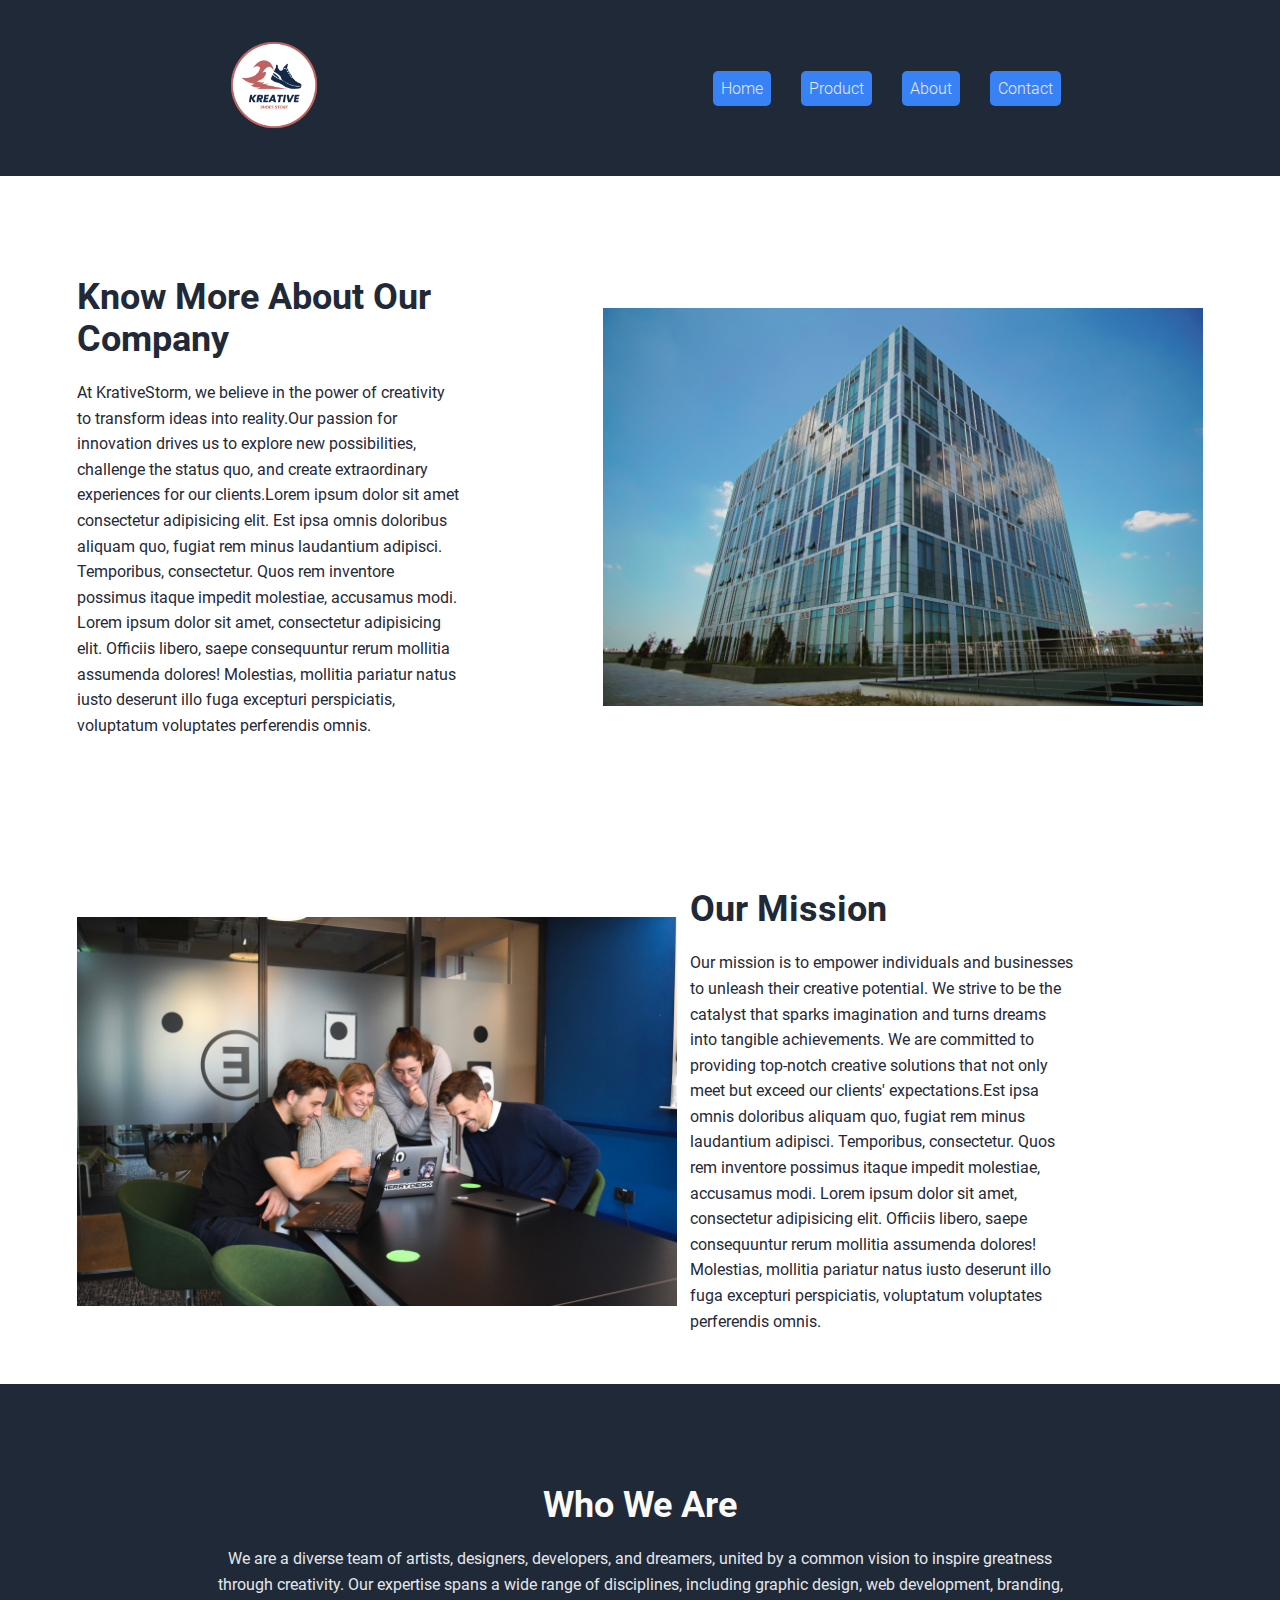
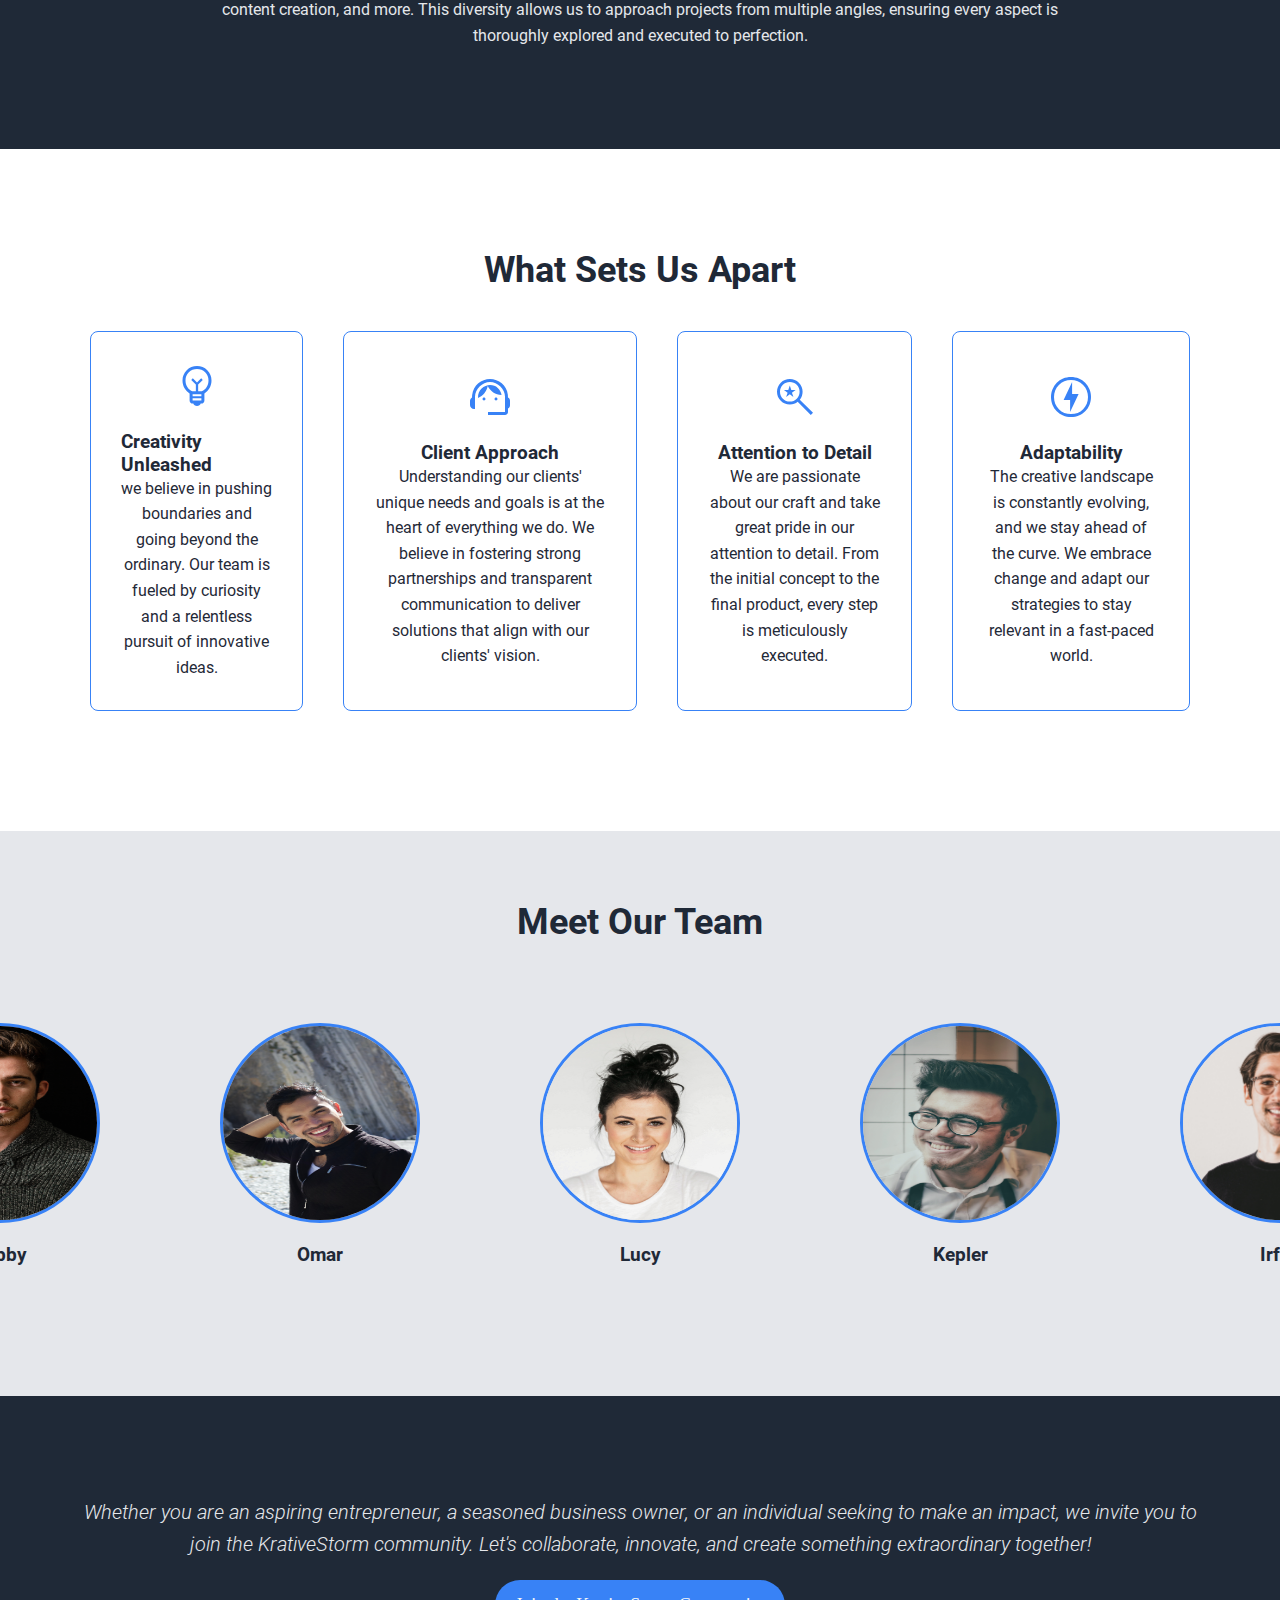
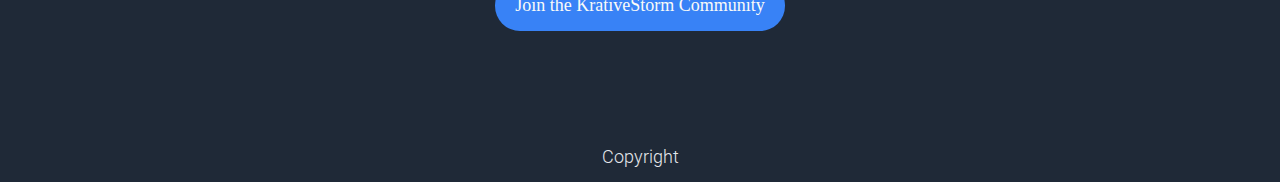
==== commit 70c4dd61: "last fixes i promisse" ====
--- a/Pages/About/about.html
+++ b/Pages/About/about.html
@@ -10,20 +10,16 @@
 <body>
     <header>
         <div class="wrapper">
-            <nav class="about-nav">
-                <div class="logo">Header Logo</div>
-                <ul>
-                    <li><a href="../../index.html">Home</a></li>
-                    <li><a href="../Product/product.html">Product</a></li>
-                    <li><a href="../About/about.html">About</a></li>
-                    <li><a href="../Contact/contact.html">Contact</a></li>
-                </ul>
+            <nav class="nav-flex">
+              <div class="logo"><img src="../../Images/logo.png" alt="logo"></div>
+              <ul>
+                <li><a href="../../index.html">Home</a></li>
+                <li><a href="../Product/product.html">Product</a></li>
+                <li><a href="../About/about.html">About</a></li>
+                <li><a href="../Contact/contact.html">Contact</a></li>
+              </ul>
             </nav>
-        <div class="heroo">
-            <h1 class="hero__heading">About Us</h1>
-            <p class="hero__paragraph">know more about us, and our team Lorem ipsum dolor sit amet consectetur adipisicing elit.</p>
-        </div>
-        </div>
+          </div>
     </header>
     <main>
         <section class="about">
--- a/headerFooterStyles.css
+++ b/headerFooterStyles.css
@@ -108,6 +108,39 @@
     padding: 15px;
 }
 
+
+.nav-flex {
+	display: flex;
+	align-items: center; /* Optional: align vertically to the center */
+  }
+
+  .nav-flex > ul {
+	list-style-type: none;
+	margin: 0;
+	padding: 0;
+  }
+
+  .nav-flex > ul > li {
+	color: #e5e7eb;
+	padding: 8px;
+	border-radius: 5px;
+	background-color: #3882f6;
+	display: inline-block;
+	margin-right: 20px; /* Optional: space out the list items horizontally */
+  }
+
+.logo {
+	width: 150px;
+	height: auto;
+}
+
+.logo img {
+	width: 100%;
+	height: 100%;
+	object-fit: contain;
+}
+
+
 /*----- MEDIA QUERIES -----*/
 
 @media only screen and (max-width: 680px) {
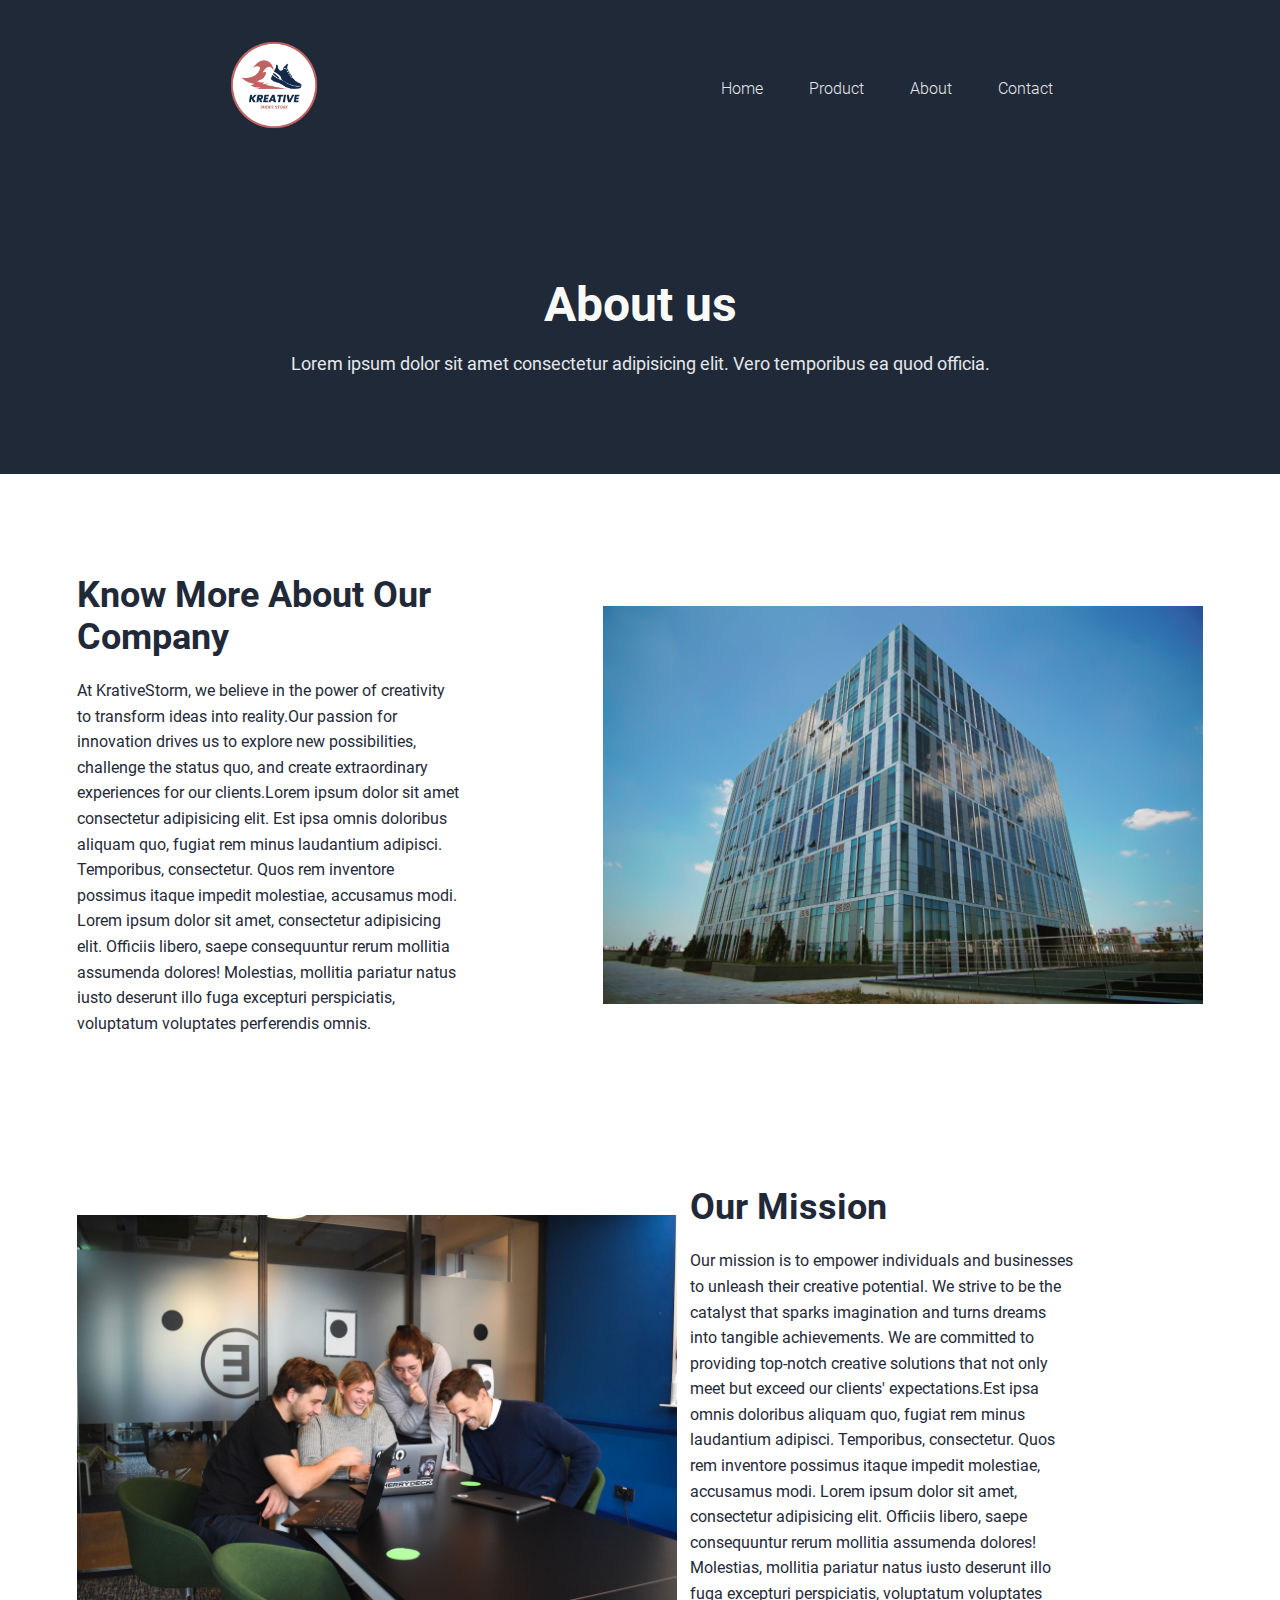
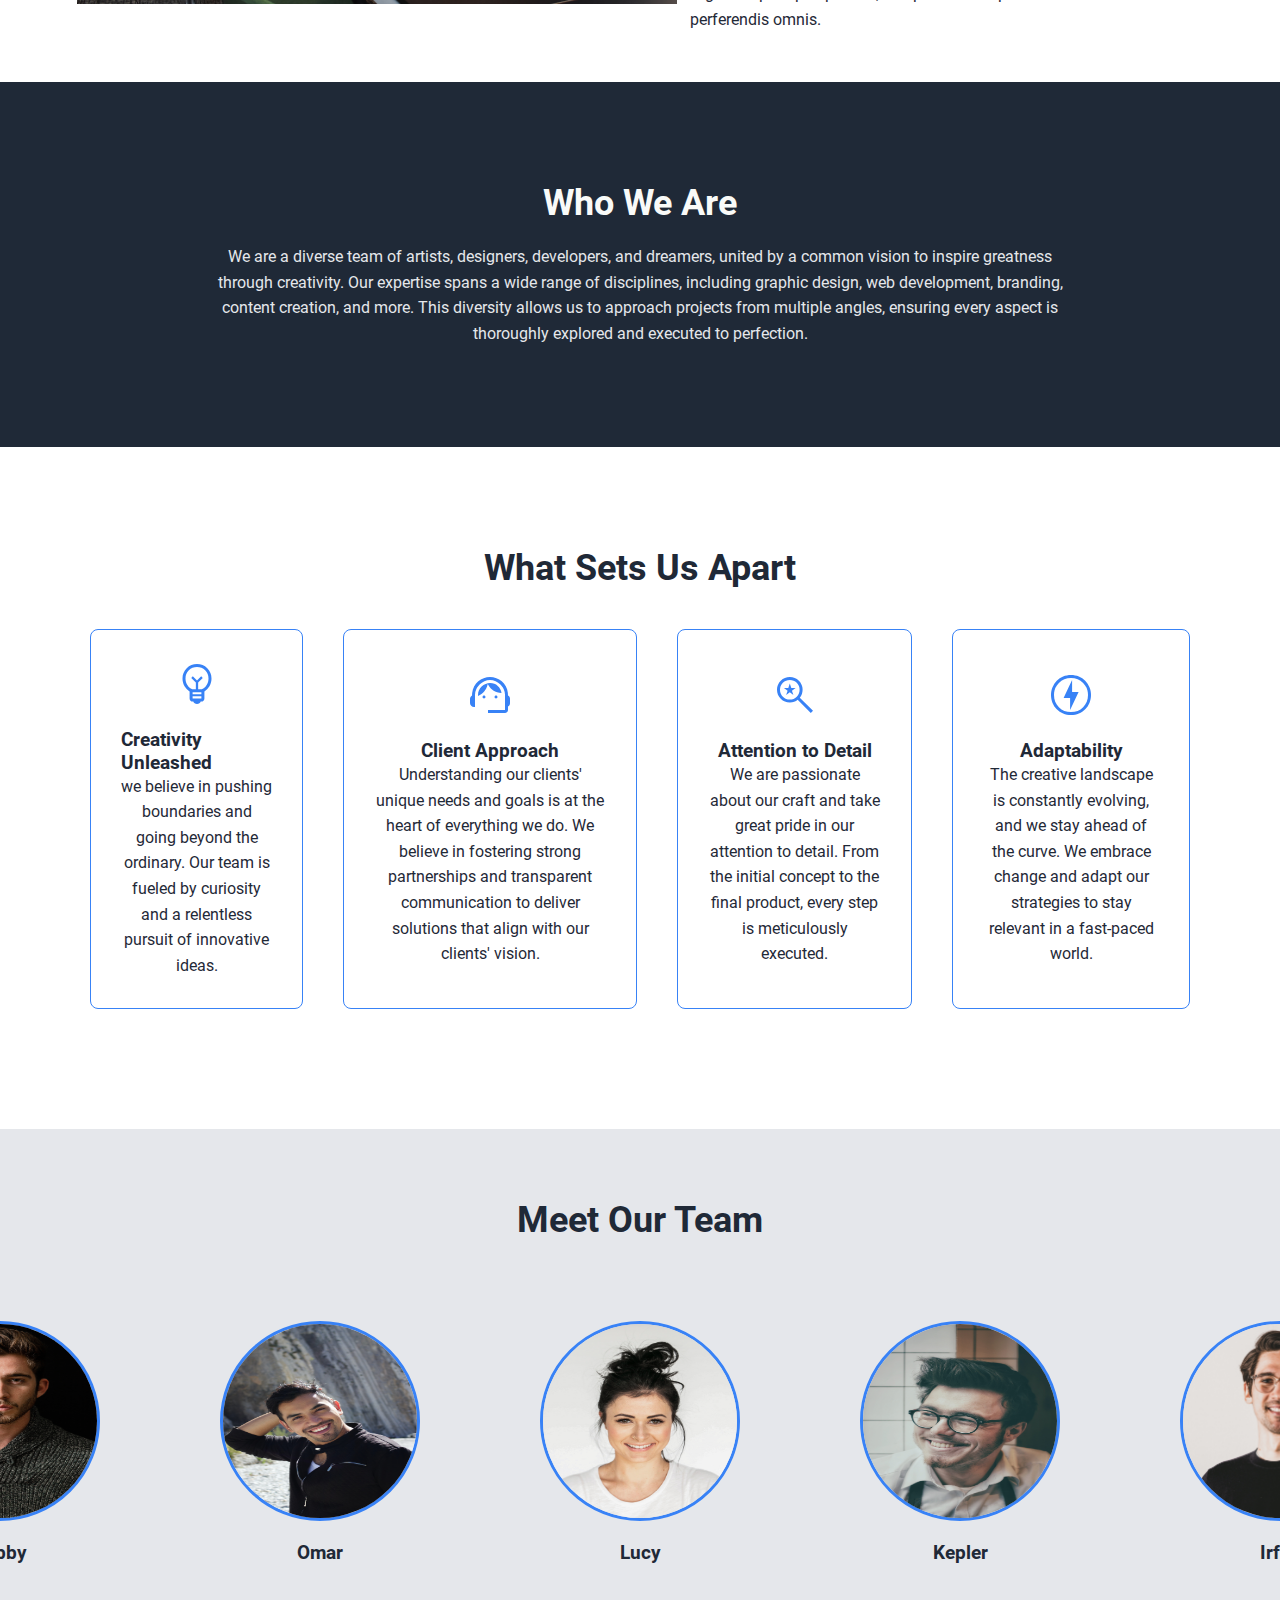
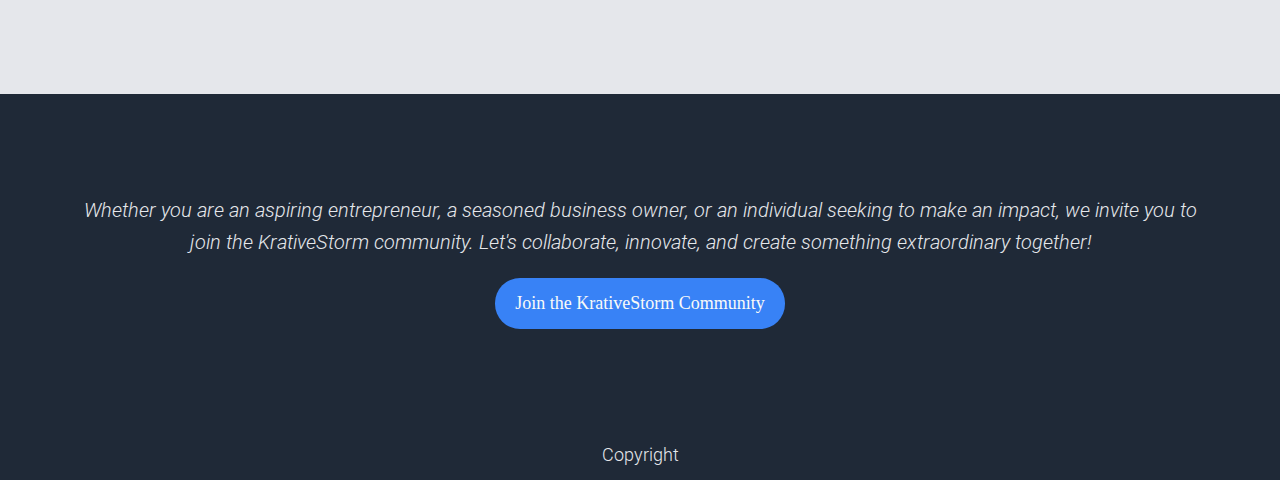
==== commit 105acf39: "about us fixes" ====
--- a/Pages/About/about.html
+++ b/Pages/About/about.html
@@ -22,6 +22,10 @@
           </div>
     </header>
     <main>
+        <section class="heroo">
+            <h1 class="hero__heading">About us</h1>
+            <p class="hero__paragraph">Lorem ipsum dolor sit amet consectetur adipisicing elit. Vero temporibus ea quod officia.</p>
+        </section>
         <section class="about">
             <div class="about__content">
             <h2 class="about__heading">Know More About Our Company</h2>
--- a/Pages/About/style.css
+++ b/Pages/About/style.css
@@ -65,19 +65,20 @@
 	background-color: #3882f6;
 	display: inline-block;
 	margin-right: 20px; /* Optional: space out the list items horizontally */
-  }
+}
 
 /*About us hero styles*/
 .heroo {
 	display: flex;
 	flex-direction: column;
 	align-items: center;
-	padding: 200px 70px;
+	padding: 100px 70px;
 	background-color: var(--hero);
 }
 .heroo .hero__heading {
 	font-size: 48px;
 	color: var(--white-color);
+	margin-bottom: 20px;
 	font-family: 'roboto-bold', sans-serif;
 }
 .heroo .hero__paragraph {
@@ -223,37 +224,41 @@
 }
 
 @media only screen and (max-width: 1000px) {
-    .heroo {
-        padding: 50px 30px;
-    }
-    .about, .mission, .apart__content {
-        flex-direction: column;
-        justify-content: center;
-    }
-    .about, .mission {
-        align-items: flex-start;
-        padding: 30px 20px;
-    }
-    .mission .about__heading {
-        margin-top: 20px;
-    }
-    .about__paragraph {
-        margin: 10px 0;
-        width: 100%;
-    }
-    .about__image, .mission__image {
-        max-width: 100%;
-    }
-    .apart__content {
-        flex-direction: row;
-        flex-wrap: wrap;
-        align-items: stretch;
-    }
-    .apart__square {
-        width: 40%;
-        min-width: 250px;
-    }
-    .team__members {
-        flex-wrap: wrap;
-    }
-}
+	.heroo {
+		padding: 50px 30px;
+	}
+	.about,
+	.mission,
+	.apart__content {
+		flex-direction: column;
+		justify-content: center;
+	}
+	.about,
+	.mission {
+		align-items: flex-start;
+		padding: 30px 20px;
+	}
+	.mission .about__heading {
+		margin-top: 20px;
+	}
+	.about__paragraph {
+		margin: 10px 0;
+		width: 100%;
+	}
+	.about__image,
+	.mission__image {
+		max-width: 100%;
+	}
+	.apart__content {
+		flex-direction: row;
+		flex-wrap: wrap;
+		align-items: stretch;
+	}
+	.apart__square {
+		width: 40%;
+		min-width: 250px;
+	}
+	.team__members {
+		flex-wrap: wrap;
+	}
+}
--- a/headerFooterStyles.css
+++ b/headerFooterStyles.css
@@ -44,7 +44,6 @@
     color: #e5e7eb;
 	padding: 8px;
 	border-radius: 5px;
-	background-color: #3882f6;
 
 }
 header nav ul li a {
@@ -93,7 +92,6 @@
     z-index: -1;
 }
 .main-button {
-    background-color: #3882F6;
     color: #F9FAF8;
     font-family: "Roboto Medium", sans-serif;
     padding: 5px 20px;
@@ -124,7 +122,6 @@
 	color: #e5e7eb;
 	padding: 8px;
 	border-radius: 5px;
-	background-color: #3882f6;
 	display: inline-block;
 	margin-right: 20px; /* Optional: space out the list items horizontally */
   }
